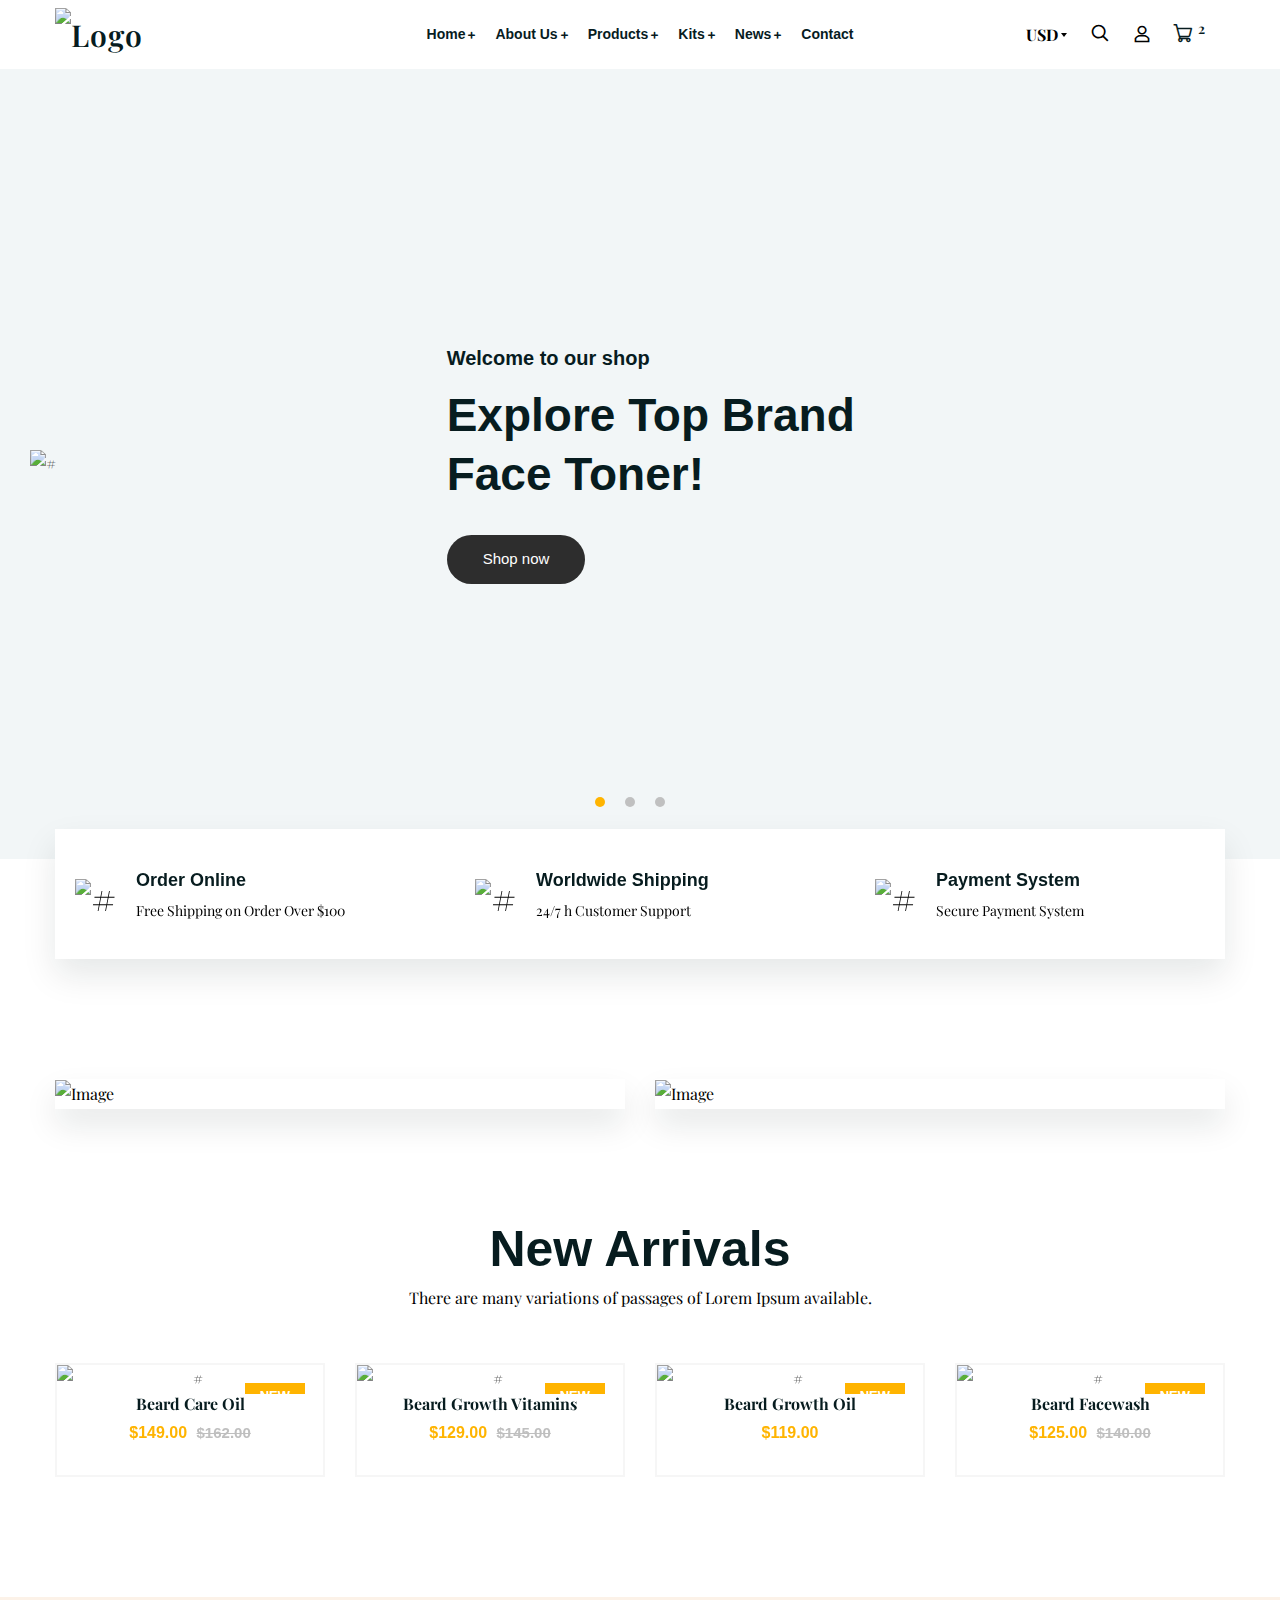
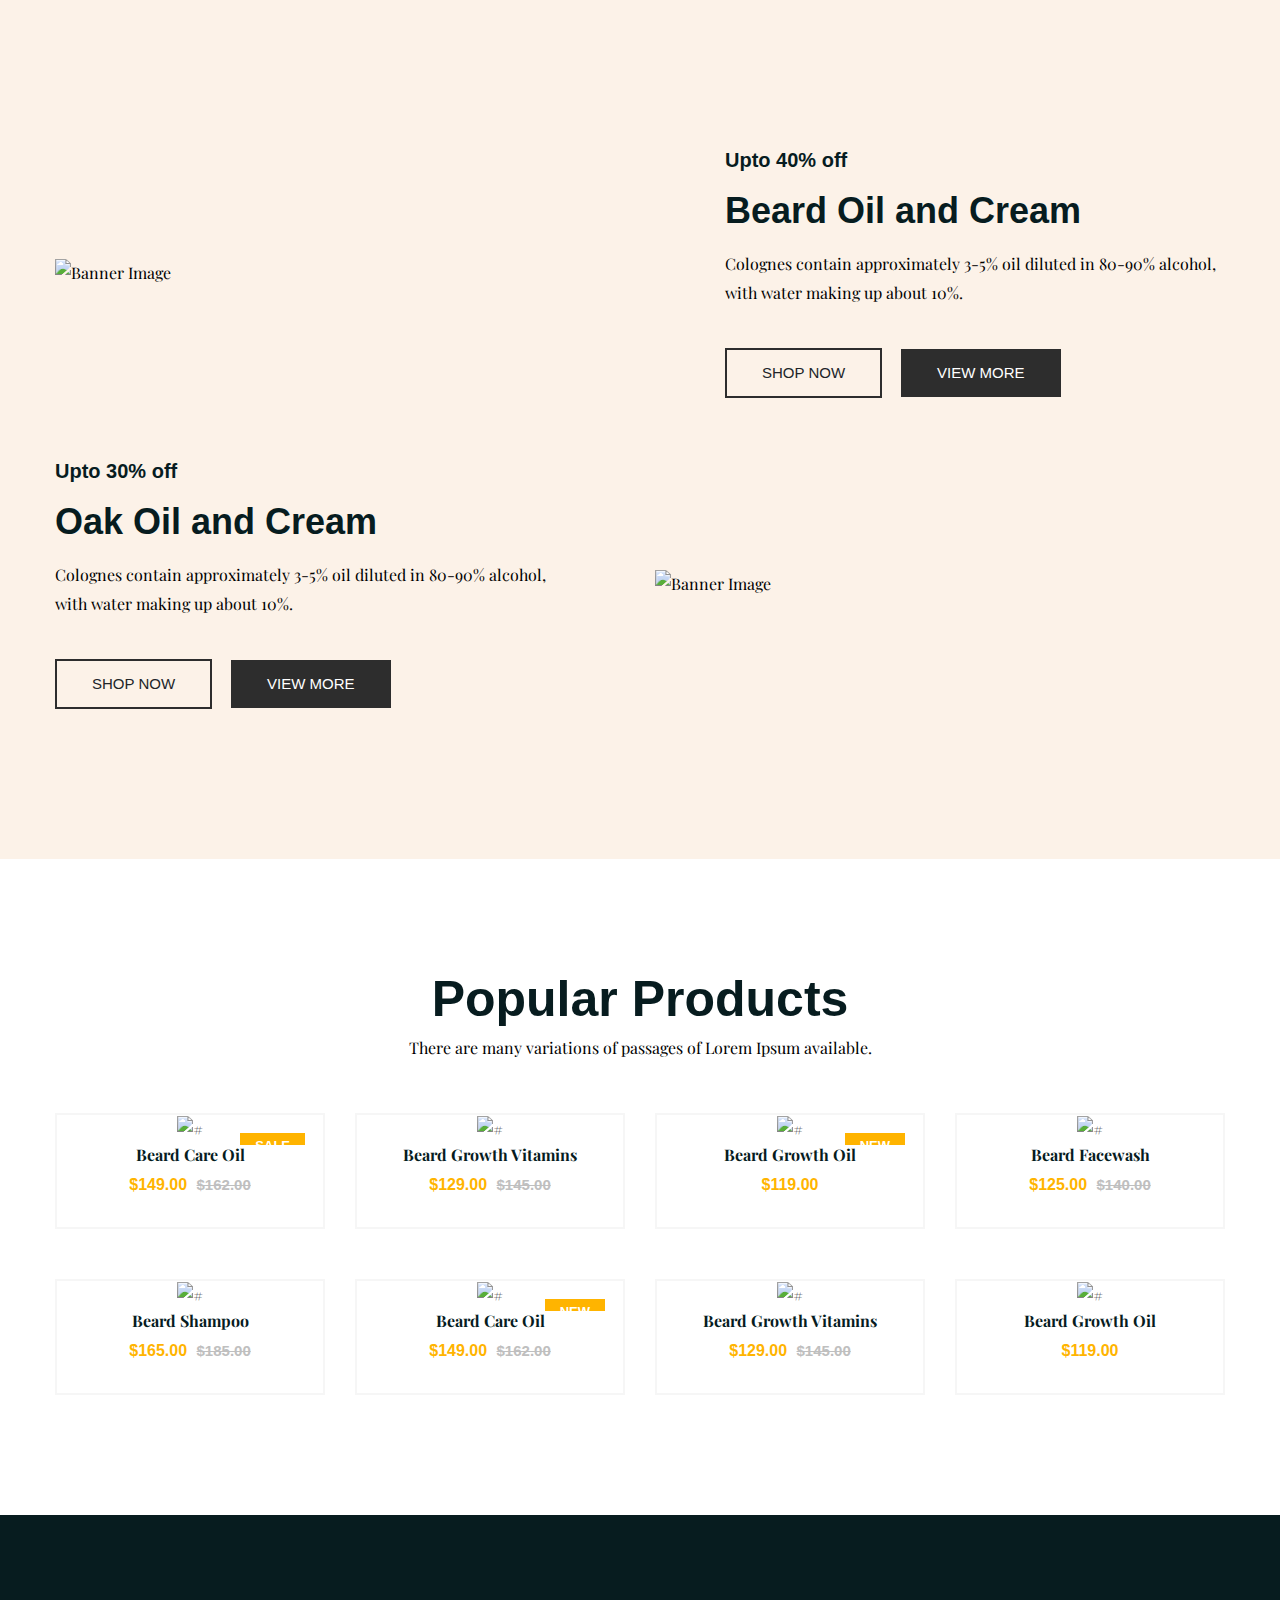
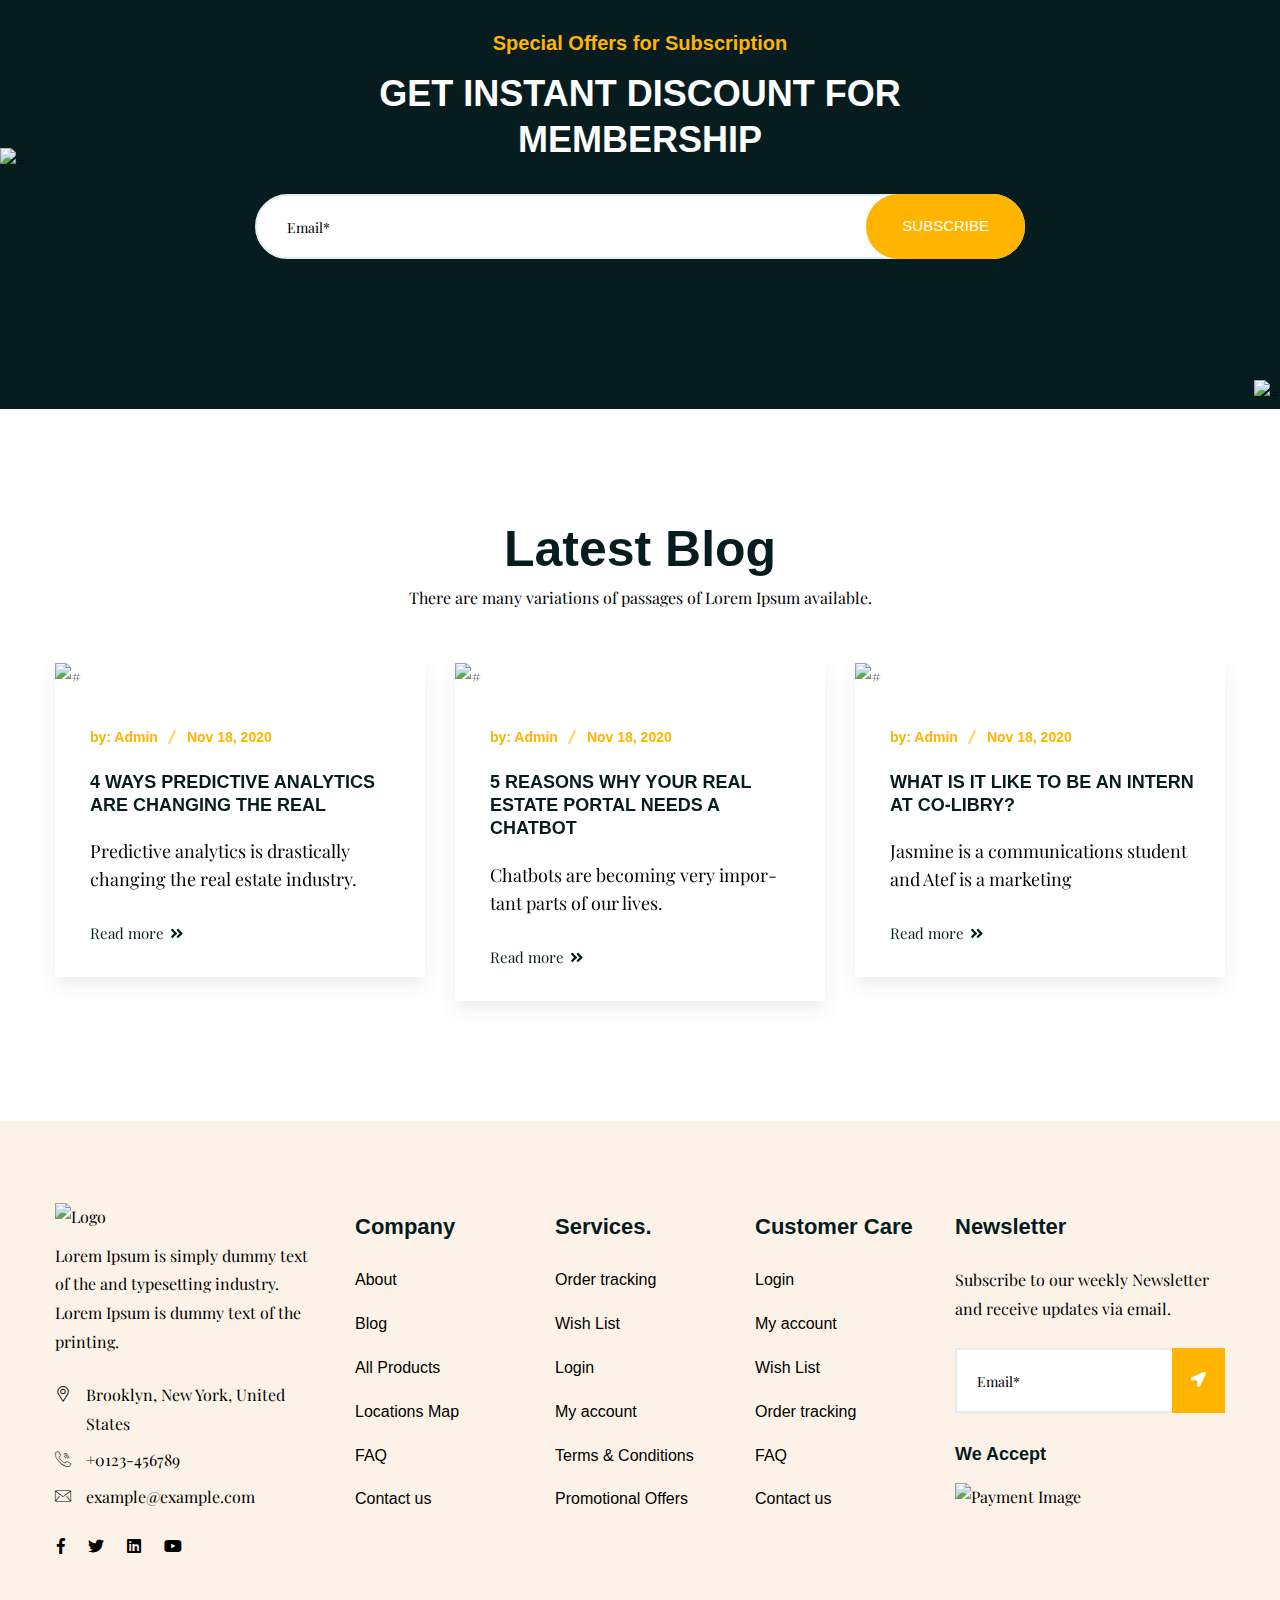
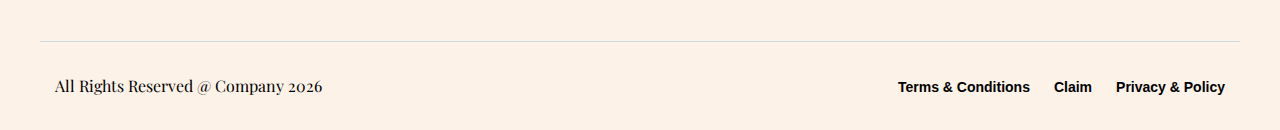
==== index-2.html @ 45c34c5c "Add files via upload" ====
<!doctype html>
<html class="no-js" lang="en">

<head>
    <meta charset="utf-8">
    <meta http-equiv="x-ua-compatible" content="ie=edge">
    <title>Firstgit - Beard Oil Responsive HTML Template</title>
    <meta name="robots" content="noindex, follow" />
    <meta name="description" content="">
    <meta name="viewport" content="width=device-width, initial-scale=1, shrink-to-fit=no">

    <!-- Place favicon.png in the root directory -->
    <link rel="shortcut icon" href="img/favicon.png" type="image/x-icon" />
    <!-- Font Icons css -->
    <link rel="stylesheet" href="css/font-icons.css">
    <!-- plugins css -->
    <link rel="stylesheet" href="css/plugins.css">
    <!-- Main Stylesheet -->
    <link rel="stylesheet" href="css/style.css">
    <!-- Responsive css -->
    <link rel="stylesheet" href="css/responsive.css">
</head>

<body>
    <!--[if lte IE 9]>
        <p class="browserupgrade">You are using an <strong>outdated</strong> browser. Please <a href="https://browsehappy.com/">upgrade your browser</a> to improve your experience and security.</p>
    <![endif]-->

    <!-- Add your site or application content here -->

<!-- Body main wrapper start -->
<div class="body-wrapper">

    <!-- HEADER AREA START (header-4) -->
    <header class="ltn__header-area ltn__header-4 ltn__header-6 ltn__header-transparent--- gradient-color-2---">
        <!-- ltn__header-top-area start -->
        <div class="ltn__header-top-area top-area-color-white d-none">
            <div class="container">
                <div class="row">
                    <div class="col-md-7">
                        <div class="ltn__top-bar-menu">
                            <ul>
                                <li><a href="mailto:info@webmail.com?Subject=Flower%20greetings%20to%20you"><i class="icon-mail"></i> info@webmail.com</a></li>
                                <li><a href="locations.html"><i class="icon-placeholder"></i> 15/A, Nest Tower, NYC</a></li>
                            </ul>
                        </div>
                    </div>
                    <div class="col-md-5">
                        <div class="top-bar-right text-right">
                            <div class="ltn__top-bar-menu">
                                <ul>
                                    <li>
                                        <!-- ltn__language-menu -->
                                        <div class="ltn__drop-menu ltn__currency-menu ltn__language-menu">
                                            <ul>
                                                <li><a href="#" class="dropdown-toggle"><span class="active-currency">English</span></a>
                                                    <ul>
                                                        <li><a href="#">Arabic</a></li>
                                                        <li><a href="#">Bengali</a></li>
                                                        <li><a href="#">Chinese</a></li>
                                                        <li><a href="#">English</a></li>
                                                        <li><a href="#">French</a></li>
                                                        <li><a href="#">Hindi</a></li>
                                                    </ul>
                                                </li>
                                            </ul>
                                        </div>
                                    </li>
                                    <li>
                                        <!-- ltn__social-media -->
                                        <div class="ltn__social-media">
                                            <ul>
                                                <li><a href="#" title="Facebook"><i class="fab fa-facebook-f"></i></a></li>
                                                <li><a href="#" title="Twitter"><i class="fab fa-twitter"></i></a></li>
                                                
                                                <li><a href="#" title="Instagram"><i class="fab fa-instagram"></i></a></li>
                                                <li><a href="#" title="Dribbble"><i class="fab fa-dribbble"></i></a></li>
                                            </ul>
                                        </div>
                                    </li>
                                </ul>
                            </div>
                        </div>
                    </div>
                </div>
            </div>
        </div>
        <!-- ltn__header-top-area end -->
        
        <!-- ltn__header-middle-area start -->
        <div class="ltn__header-middle-area ltn__header-sticky ltn__sticky-bg-white">
            <div class="container">
                <div class="row">
                    <div class="col">
                        <div class="site-logo">
                            <a href="index.html"><img src="img/logo.png" alt="Logo"></a>
                        </div>
                    </div>
                    <div class="col header-menu-column">
                        <div class="header-menu d-none d-xl-block">
                            <nav>
                                <div class="ltn__main-menu">
                                    <ul>
                                        <li class="menu-icon"><a href="#">Home</a>
                                            <ul>
                                                <li><a href="index.html">Home Style - 01</a></li>
                                                <li><a href="index-2.html">Home Style - 02</a></li>
                                                <li><a href="index-3.html">Home Style - 03  <span class="menu-item-badge">new</span></a></li>
                                                <li><a href="index-4.html">Home Style - 04</a></li>
                                                <li><a href="index-5.html">Home Style - 05</a></li>
                                                <li><a href="index-6.html">Home Style - 06</a></li>
                                                <li><a href="index-7.html">Home Style - 07</a></li>
                                                <li><a href="index-8.html">Home Style - 08</a></li>
                                            </ul>
                                        </li>
                                        <li class="menu-icon"><a href="#">About Us</a>
                                            <ul>
                                                <li><a href="about.html">About Us</a></li>
                                                <li><a href="faq.html">FAQ</a></li>
                                                <li><a href="coming-soon.html">Coming Soon</a></li>
                                                <li><a href="404.html">404</a></li>
                                                <li><a href="contact.html">Contact</a></li>
                                            </ul>
                                        </li>
                                        <li class="menu-icon"><a href="#">Products</a>
                                            <ul>
                                                <li><a href="shop.html">Product</a></li>
                                                <li><a href="shop-grid.html">Product Grid</a></li>
                                                <li><a href="shop-left-sidebar.html">Product Left Sidebar</a></li>
                                                <li><a href="shop-right-sidebar.html">Product Right Sidebar</a></li>
                                                <li><a href="product-details.html">Product Details</a></li>
                                                <li><a href="product-details-no-sidebar.html">Details No Sidebar</a></li>
                                                <li><a href="product-details-hover-zoom.html">Details Hover Zoom</a></li>
                                                <li><a href="#">Other Pages <span class="float-right">>></span></a>
                                                    <ul>
                                                        <li><a href="cart.html">Cart</a></li>
                                                        <li><a href="wishlist.html">Wishlist</a></li>
                                                        <li><a href="checkout.html">Checkout</a></li>
                                                        <li><a href="order-tracking.html">Order Tracking</a></li>
                                                        <li><a href="account.html">My Account</a></li>
                                                        <li><a href="login.html">Sign in</a></li>
                                                        <li><a href="register.html">Register</a></li>
                                                    </ul>
                                                </li>
                                            </ul>
                                        </li>
                                        <li class="menu-icon"><a href="#">Kits</a>
                                            <ul class="mega-menu">
                                                <li>
                                                    <div class="menu-product-item">
                                                        <div class="menu-product-img">
                                                            <a href="product-details.html"><img src="img/product/13.png" alt="#"></a>
                                                        </div>
                                                        <div class="product-info">
                                                            <h2 class="product-title"><a href="product-details.html">Trimmer Kits</a></h2>
                                                            <div class="product-price">
                                                                <span>$125.00</span>
                                                                <del>$142.00</del>
                                                            </div>
                                                        </div>
                                                    </div>
                                                </li>
                                                <li>
                                                    <div class="menu-product-item">
                                                        <div class="menu-product-img">
                                                            <a href="product-details.html"><img src="img/product/9.png" alt="#"></a>
                                                        </div>
                                                        <div class="product-info">
                                                            <h2 class="product-title"><a href="product-details.html">Beard Growth Vitamins</a></h2>
                                                            <div class="product-price">
                                                                <span>$135.00</span>
                                                                <del>$145.00</del>
                                                            </div>
                                                        </div>
                                                    </div>
                                                </li>
                                                <li>
                                                    <div class="menu-product-item">
                                                        <div class="menu-product-img">
                                                            <a href="product-details.html"><img src="img/product/15.png" alt="#"></a>
                                                        </div>
                                                        <div class="product-info">
                                                            <h2 class="product-title"><a href="product-details.html">Beard Scissors</a></h2>
                                                            <div class="product-price">
                                                                <span>$15.00</span>
                                                                <del>$18.00</del>
                                                            </div>
                                                        </div>
                                                    </div>
                                                </li>
                                                <li>
                                                    <div class="menu-product-item">
                                                        <div class="menu-product-img">
                                                            <a href="product-details.html"><img src="img/product/6.png" alt="#"></a>
                                                        </div>
                                                        <div class="product-info">
                                                            <h2 class="product-title"><a href="product-details.html">Beard Care Oil</a></h2>
                                                            <div class="product-price">
                                                                <span>$149.00</span>
                                                                <del>$162.00</del>
                                                            </div>
                                                        </div>
                                                    </div>
                                                </li>
                                            </ul>
                                        </li>
                                        <li class="menu-icon"><a href="#">News</a>
                                            <ul>
                                                <li><a href="blog.html">News</a></li>
                                                <li><a href="blog-grid.html">News Grid</a></li>
                                                <li><a href="blog-left-sidebar.html">News Left sidebar</a></li>
                                                <li><a href="blog-right-sidebar.html">News Right sidebar</a></li>
                                                <li><a href="blog-details.html">News details</a></li>
                                            </ul>
                                        </li>
                                        <li><a href="contact.html">Contact</a></li>
                                    </ul>
                                </div>
                            </nav>
                        </div>
                    </div>
                    <div class="col">
                        <div class="ltn__header-options">
                            <!-- ltn__currency-menu -->
                            <div class="ltn__drop-menu ltn__currency-menu">
                                <ul>
                                    <li><a href="#" class="dropdown-toggle"><span class="active-currency">USD</span></a>
                                        <ul>
                                            <li><a href="login.html">USD - US Dollar</a></li>
                                            <li><a href="wishlist.html">CAD - Canada Dollar</a></li>
                                            <li><a href="register.html">EUR - Euro</a></li>
                                            <li><a href="account.html">GBP - British Pound</a></li>
                                            <li><a href="wishlist.html">INR - Indian Rupee</a></li>
                                            <li><a href="wishlist.html">BDT - Bangladesh Taka</a></li>
                                            <li><a href="wishlist.html">JPY - Japan Yen</a></li>
                                            <li><a href="wishlist.html">AUD - Australian Dollar</a></li>
                                        </ul>
                                    </li>
                                </ul>
                            </div>
                            <!-- header-search-1 -->
                            <div class="header-search-wrap">
                                <div class="header-search-1">
                                    <div class="search-icon">
                                        <i class="icon-search for-search-show"></i>
                                        <i class="icon-cancel  for-search-close"></i>
                                    </div>
                                </div>
                                <div class="header-search-1-form">
                                    <form id="#" method="get"  action="#">
                                        <input type="text" name="search" value="" placeholder="Search here..."/>
                                        <button type="submit">
                                            <span><i class="icon-search"></i></span>
                                        </button>
                                    </form>
                                </div>
                            </div>
                            <!-- user-menu -->
                            <div class="ltn__drop-menu user-menu">
                                <ul>
                                    <li>
                                        <a href="#"><i class="icon-user"></i></a>
                                        <ul>
                                            <li><a href="login.html">Sign in</a></li>
                                            <li><a href="register.html">Register</a></li>
                                            <li><a href="account.html">My Account</a></li>
                                            <li><a href="wishlist.html">Wishlist</a></li>
                                        </ul>
                                    </li>
                                </ul>
                            </div>
                            <!-- mini-cart -->
                            <div class="mini-cart-icon">
                                <a href="#ltn__utilize-cart-menu" class="ltn__utilize-toggle">
                                    <i class="icon-shopping-cart"></i>
                                    <sup>2</sup>
                                </a>
                            </div>
                            <!-- Mobile Menu Button -->
                            <div class="mobile-menu-toggle d-xl-none">
                                <a href="#ltn__utilize-mobile-menu" class="ltn__utilize-toggle">
                                    <svg viewBox="0 0 800 600">
                                        <path d="M300,220 C300,220 520,220 540,220 C740,220 640,540 520,420 C440,340 300,200 300,200" id="top"></path>
                                        <path d="M300,320 L540,320" id="middle"></path>
                                        <path d="M300,210 C300,210 520,210 540,210 C740,210 640,530 520,410 C440,330 300,190 300,190" id="bottom" transform="translate(480, 320) scale(1, -1) translate(-480, -318) "></path>
                                    </svg>
                                </a>
                            </div>
                        </div>
                    </div>
                </div>
            </div>
        </div>
        <!-- ltn__header-middle-area end -->
    </header>
    <!-- HEADER AREA END -->

    <!-- Utilize Cart Menu Start -->
    <div id="ltn__utilize-cart-menu" class="ltn__utilize ltn__utilize-cart-menu">
        <div class="ltn__utilize-menu-inner ltn__scrollbar">
            <div class="ltn__utilize-menu-head">
                <span class="ltn__utilize-menu-title">Cart</span>
                <button class="ltn__utilize-close">×</button>
            </div>
            <div class="mini-cart-product-area ltn__scrollbar">
                <div class="mini-cart-item clearfix">
                    <div class="mini-cart-img">
                        <a href="#"><img src="img/product/1.png" alt="Image"></a>
                        <span class="mini-cart-item-delete"><i class="icon-cancel"></i></span>
                    </div>
                    <div class="mini-cart-info">
                        <h6><a href="#">Beard Care Oil</a></h6>
                        <span class="mini-cart-quantity">1 x $65.00</span>
                    </div>
                </div>
                <div class="mini-cart-item clearfix">
                    <div class="mini-cart-img">
                        <a href="#"><img src="img/product/15.png" alt="Image"></a>
                        <span class="mini-cart-item-delete"><i class="icon-cancel"></i></span>
                    </div>
                    <div class="mini-cart-info">
                        <h6><a href="#">Beard Scissors</a></h6>
                        <span class="mini-cart-quantity">1 x $15.00</span>
                    </div>
                </div>
                <div class="mini-cart-item clearfix">
                    <div class="mini-cart-img">
                        <a href="#"><img src="img/product/9.png" alt="Image"></a>
                        <span class="mini-cart-item-delete"><i class="icon-cancel"></i></span>
                    </div>
                    <div class="mini-cart-info">
                        <h6><a href="#">Beard Shampoo</a></h6>
                        <span class="mini-cart-quantity">1 x $92.00</span>
                    </div>
                </div>
                <div class="mini-cart-item clearfix">
                    <div class="mini-cart-img">
                        <a href="#"><img src="img/product/4.png" alt="Image"></a>
                        <span class="mini-cart-item-delete"><i class="icon-cancel"></i></span>
                    </div>
                    <div class="mini-cart-info">
                        <h6><a href="#">Beard Growth Oil</a></h6>
                        <span class="mini-cart-quantity">1 x $68.00</span>
                    </div>
                </div>
            </div>
            <div class="mini-cart-footer">
                <div class="mini-cart-sub-total">
                    <h5>Subtotal: <span>$310.00</span></h5>
                </div>
                <div class="btn-wrapper">
                    <a href="cart.html" class="theme-btn-1 btn btn-effect-1">View Cart</a>
                    <a href="cart.html" class="theme-btn-2 btn btn-effect-2">Checkout</a>
                </div>
                <p>Free Shipping on All Orders Over $100!</p>
            </div>

        </div>
    </div>
    <!-- Utilize Cart Menu End -->

    <!-- Utilize Mobile Menu Start -->
    <div id="ltn__utilize-mobile-menu" class="ltn__utilize ltn__utilize-mobile-menu">
        <div class="ltn__utilize-menu-inner ltn__scrollbar">
            <div class="ltn__utilize-menu-head">
                <div class="site-logo">
                    <a href="index.html"><img src="img/logo.png" alt="Logo"></a>
                </div>
                <button class="ltn__utilize-close">×</button>
            </div>
            <div class="ltn__utilize-menu-search-form">
                <form action="#">
                    <input type="text" placeholder="Search...">
                    <button><i class="fas fa-search"></i></button>
                </form>
            </div>
            <div class="ltn__utilize-menu">
                <ul>
                    <li><a href="#">Home</a>
                        <ul class="sub-menu">
                            <li><a href="index.html">Home Style - 01</a></li>
                            <li><a href="index-2.html">Home Style - 02</a></li>
                            <li><a href="index-3.html">Home Style - 03  <span class="menu-item-badge">new</span></a></li>
                            <li><a href="index-4.html">Home Style - 04</a></li>
                            <li><a href="index-5.html">Home Style - 05</a></li>
                            <li><a href="index-6.html">Home Style - 06</a></li>
                            <li><a href="index-7.html">Home Style - 07</a></li>
                            <li><a href="index-8.html">Home Style - 08</a></li>
                        </ul>
                    </li>
                    <li><a href="about.html">About</a></li>
                    <li><a href="#">Product</a>
                        <ul class="sub-menu">
                            <li><a href="shop.html">Product</a></li>
                            <li><a href="shop-grid.html">Product Grid</a></li>
                            <li><a href="shop-left-sidebar.html">Product Left Sidebar</a></li>
                            <li><a href="shop-right-sidebar.html">Product Right Sidebar</a></li>
                            <li><a href="product-details.html">Product Details</a></li>
                            <li><a href="product-details-no-sidebar.html">Details No Sidebar</a></li>
                            <li><a href="product-details-hover-zoom.html">Details Hover Zoom</a></li>
                            <li><a href="cart.html">Cart</a></li>
                            <li><a href="wishlist.html">Wishlist</a></li>
                            <li><a href="checkout.html">Checkout</a></li>
                            <li><a href="order-tracking.html">Order Tracking</a></li>
                            <li><a href="account.html">My Account</a></li>
                            <li><a href="login.html">Sign in</a></li>
                            <li><a href="register.html">Register</a></li>
                        </ul>
                    </li>
                    <li><a href="#">News</a>
                        <ul class="sub-menu">
                            <li><a href="blog.html">News</a></li>
                            <li><a href="blog-left-sidebar.html">News Left sidebar</a></li>
                            <li><a href="blog-right-sidebar.html">News Right sidebar</a></li>
                            <li><a href="blog-grid.html">News Grid</a></li>
                            <li><a href="blog-details.html">News details</a></li>
                        </ul>
                    </li>
                    <li><a href="#">Pages</a>
                        <ul class="sub-menu">
                            <li><a href="faq.html">FAQ</a></li>
                            <li><a href="404.html">404</a></li>
                            <li><a href="contact.html">Contact</a></li>
                            <li><a href="coming-soon.html">Coming Soon</a></li>
                            <li><a href="shop.html">Shop</a></li>
                            <li><a href="shop-left-sidebar.html">Shop Left sidebar</a></li>
                            <li><a href="shop-right-sidebar.html">Shop right sidebar</a></li>
                            <li><a href="shop-grid.html">Shop Grid</a></li>
                            <li><a href="product-details.html">Shop details </a></li>
                            <li><a href="cart.html">Cart</a></li>
                            <li><a href="wishlist.html">Wishlist</a></li>
                            <li><a href="checkout.html">Checkout</a></li>
                            <li><a href="order-tracking.html">Order Tracking</a></li>
                            <li><a href="account.html">My Account</a></li>
                            <li><a href="login.html">Sign in</a></li>
                            <li><a href="register.html">Register</a></li>
                        </ul>
                    </li>
                    <li><a href="contact.html">Contact</a></li>
                </ul>
            </div>
            <div class="ltn__utilize-buttons ltn__utilize-buttons-2">
                <ul>
                    <li>
                        <a href="login.html" title="Login">
                            <span class="utilize-btn-icon">
                                <i class="far fa-user"></i>
                            </span>
                            Login / Register
                        </a>
                    </li>
                    <li>
                        <a href="wishlist.html" title="Wishlist">
                            <span class="utilize-btn-icon">
                                <i class="far fa-heart"></i>
                                <sup>3</sup>
                            </span>
                            Wishlist
                        </a>
                    </li>
                    <li>
                        <a href="cart.html" title="Shoping Cart">
                            <span class="utilize-btn-icon">
                                <i class="fas fa-shopping-cart"></i>
                                <sup>5</sup>
                            </span>
                            Shoping Cart
                        </a>
                    </li>
                </ul>
            </div>
            <div class="ltn__social-media-2">
                <ul>
                    <li><a href="#" title="Facebook"><i class="fab fa-facebook-f"></i></a></li>
                    <li><a href="#" title="Twitter"><i class="fab fa-twitter"></i></a></li>
                    <li><a href="#" title="Linkedin"><i class="fab fa-linkedin"></i></a></li>
                    <li><a href="#" title="Instagram"><i class="fab fa-instagram"></i></a></li>
                    
                </ul>
            </div>
        </div>
    </div>
    <!-- Utilize Mobile Menu End -->

    <div class="ltn__utilize-overlay"></div>

    <!-- SLIDER AREA START (slider-1) -->
    <div class="ltn__slider-area ltn__slider-6 ">
        <div class="ltn__slide-one-active slick-slide-arrow-1 slick-slide-dots-1">
            <!-- ltn__slide-item -->
            <div class="ltn__slide-item section-bg-1 bg-image plr--2" data-bg="img/slider/1.jpg">
                <div class="ltn__slide-item-inner">
                    <div class="container-fluid">
                        <div class="row">
                            <div class="col-lg-4 col-md-5 col-sm-5 align-self-center">
                                <div class="slide-item-img">
                                    <a href="shop.html"><img src="img/slider/1-1.png" alt="#"></a>
                                </div>
                            </div>
                            <div class="col-lg-5 col-md-7 col-sm-7 align-self-center">
                                <div class="slide-item-info">
                                    <div class="slide-item-info-inner ltn__slide-animation">
                                        <h4 class="slide-sub-title animated">Welcome to our shop</h4>
                                        <h1 class="slide-title animated">Explore Top Brand <br> Face Toner!</h1>
                                        <div class="btn-wrapper animated">
                                            <a href="shop.html" class="btn btn-round btn-black">Shop now</a>
                                        </div>
                                    </div>
                                </div>
                            </div>
                        </div>
                    </div>
                </div>
            </div>
            <!-- ltn__slide-item -->
            <div class="ltn__slide-item section-bg-1 bg-image plr--2" data-bg="img/slider/2.jpg">
                <div class="ltn__slide-item-inner">
                    <div class="container-fluid">
                        <div class="row">
                            <div class="col-lg-4 offset-lg-4 col-md-7 col-sm-7 align-self-center">
                                <div class="slide-item-info">
                                    <div class="slide-item-info-inner ltn__slide-animation">
                                        <h4 class="slide-sub-title animated">Welcome to our shop</h4>
                                        <h1 class="slide-title animated">Explore Top Brand <br> Face Toner!</h1>
                                        <div class="btn-wrapper animated">
                                            <a href="shop.html" class="btn btn-round btn-black">Shop now</a>
                                        </div>
                                    </div>
                                </div>
                            </div>
                            <div class="col-lg-4 col-md-5 col-sm-5 align-self-center">
                                <div class="slide-item-img">
                                    <a href="shop.html"><img src="img/slider/11.png" alt="#"></a>
                                </div>
                            </div>
                        </div>
                    </div>
                </div>
            </div>
            <!-- ltn__slide-item -->
            <div class="ltn__slide-item section-bg-1 bg-image plr--2" data-bg="img/slider/1.jpg">
                <div class="ltn__slide-item-inner">
                    <div class="container-fluid">
                        <div class="row">
                            <div class="col-lg-4 offset-lg-1 col-md-7 col-sm-7 align-self-center">
                                <div class="slide-item-info">
                                    <div class="slide-item-info-inner ltn__slide-animation">
                                        <h4 class="slide-sub-title animated">Welcome to our shop</h4>
                                        <h1 class="slide-title animated">Explore Top Brand <br> Face Toner!</h1>
                                        <div class="btn-wrapper animated">
                                            <a href="shop.html" class="btn btn-round btn-black">Shop now</a>
                                        </div>
                                    </div>
                                </div>
                            </div>
                            <div class="col-lg-4 col-md-5 col-sm-5 align-self-center">
                                <div class="slide-item-img">
                                    <a href="shop.html"><img src="img/slider/1-1.png" alt="#"></a>
                                </div>
                            </div>
                        </div>
                    </div>
                </div>
            </div>
        </div>
    </div>
    <!-- SLIDER AREA END -->

    <!-- FEATURE AREA START ( Feature - 3) -->
    <div class="ltn__feature-area mt-120 mt--30">
        <div class="container">
            <div class="row">
                <div class="col-lg-12">
                    <div class="ltn__feature-item-box-wrap bg-white">
                        <div class="row  justify-content-center">
                            <div class="col-lg-4 col-md-6 col-12">
                                <div class="ltn__feature-item ltn__feature-item-8">
                                    <div class="ltn__feature-icon">
                                        <img src="img/icons/svg/1-cart.svg" alt="#">
                                    </div>
                                    <div class="ltn__feature-info">
                                        <h4>Order Online</h4>
                                        <p>Free Shipping on Order Over $100</p>
                                    </div>
                                </div>
                            </div>
                            <div class="col-lg-4 col-md-6 col-12">
                                <div class="ltn__feature-item ltn__feature-item-8">
                                    <div class="ltn__feature-icon">
                                        <img src="img/icons/svg/2-track.svg" alt="#">
                                    </div>
                                    <div class="ltn__feature-info">
                                        <h4>Worldwide Shipping</h4>
                                        <p>24/7 h Customer Support</p>
                                    </div>
                                </div>
                            </div>
                            <div class="col-lg-4 col-md-6 col-12">
                                <div class="ltn__feature-item ltn__feature-item-8">
                                    <div class="ltn__feature-icon">
                                        <img src="img/icons/svg/3-payment.svg" alt="#">
                                    </div>
                                    <div class="ltn__feature-info">
                                        <h4>Payment System</h4>
                                        <p>Secure Payment System</p>
                                    </div>
                                </div>
                            </div>
                        </div>
                    </div>
                </div>
            </div>
        </div>
    </div>
    <!-- FEATURE AREA END -->

    <!-- BANNER AREA START -->
    <div class="ltn__banner-area mt-120">
        <div class="container">
            <div class="row justify-content-center">
                <div class="col-md-6 col-sm-6">
                    <div class="ltn__banner-item box-shadow-1">
                        <div class="ltn__banner-img">
                            <a href="shop.html"><img src="img/banner/1.jpg" alt="Image"></a>
                        </div>
                    </div>
                </div>
                <div class="col-md-6 col-sm-6">
                    <div class="ltn__banner-item box-shadow-1">
                        <div class="ltn__banner-img">
                            <a href="shop.html"><img src="img/banner/2.jpg" alt="Image"></a>
                        </div>
                    </div>
                </div>
            </div>
        </div>
    </div>
    <!-- BANNER AREA END -->

    <!-- PRODUCT SLIDER AREA START -->
    <div class="ltn__product-slider-area ltn__product-gutter pt-80 pb-70">
        <div class="container">
            <div class="row">
                <div class="col-lg-12">
                    <div class="section-title-area text-center">
                        <h1 class="section-title ">New Arrivals</h1>
                        <p>There are many variations of passages of Lorem Ipsum available.</p>
                    </div>
                </div>
            </div>
            <div class="row ltn__product-slider-item-four-active slick-arrow-1">
                <!-- ltn__product-item -->
                <div class="col-lg-12">
                    <div class="ltn__product-item ltn__product-item-3 text-center">
                        <div class="product-img">
                            <a href="product-details.html"><img src="img/product/1.png" alt="#"></a>
                            <div class="product-badge">
                                <ul>
                                    <li class="sale-badge">New</li>
                                </ul>
                            </div>
                            <div class="product-hover-action">
                                <ul>
                                    <li>
                                        <a href="#" title="Quick View" data-toggle="modal" data-target="#quick_view_modal">
                                            <i class="far fa-eye"></i>
                                        </a>
                                    </li>
                                    <li>
                                        <a href="#" title="Add to Cart" data-toggle="modal" data-target="#add_to_cart_modal">
                                            <i class="fas fa-shopping-cart"></i>
                                        </a>
                                    </li>
                                    <li>
                                        <a href="#" title="Wishlist" data-toggle="modal" data-target="#liton_wishlist_modal">
                                            <i class="far fa-heart"></i></a>
                                    </li>
                                </ul>
                            </div>
                        </div>
                        <div class="product-info">
                            <h2 class="product-title"><a href="product-details.html">Beard Care Oil</a></h2>
                            <div class="product-price">
                                <span>$149.00</span>
                                <del>$162.00</del>
                            </div>
                        </div>
                    </div>
                </div>
                <!-- ltn__product-item -->
                <div class="col-lg-12">
                    <div class="ltn__product-item ltn__product-item-3 text-center">
                        <div class="product-img">
                            <a href="product-details.html"><img src="img/product/2.png" alt="#"></a>
                            <div class="product-badge">
                                <ul>
                                    <li class="sale-badge">New</li>
                                </ul>
                            </div>
                            <div class="product-hover-action">
                                <ul>
                                    <li>
                                        <a href="#" title="Quick View" data-toggle="modal" data-target="#quick_view_modal">
                                            <i class="far fa-eye"></i>
                                        </a>
                                    </li>
                                    <li>
                                        <a href="#" title="Add to Cart" data-toggle="modal" data-target="#add_to_cart_modal">
                                            <i class="fas fa-shopping-cart"></i>
                                        </a>
                                    </li>
                                    <li>
                                        <a href="#" title="Wishlist" data-toggle="modal" data-target="#liton_wishlist_modal">
                                            <i class="far fa-heart"></i></a>
                                    </li>
                                </ul>
                            </div>
                        </div>
                        <div class="product-info">
                            <h2 class="product-title"><a href="product-details.html">Beard Growth Vitamins</a></h2>
                            <div class="product-price">
                                <span>$129.00</span>
                                <del>$145.00</del>
                            </div>
                        </div>
                    </div>
                </div>
                <!-- ltn__product-item -->
                <div class="col-lg-12">
                    <div class="ltn__product-item ltn__product-item-3 text-center">
                        <div class="product-img">
                            <a href="product-details.html"><img src="img/product/6.png" alt="#"></a>
                            <div class="product-badge">
                                <ul>
                                    <li class="sale-badge">New</li>
                                </ul>
                            </div>
                            <div class="product-hover-action">
                                <ul>
                                    <li>
                                        <a href="#" title="Quick View" data-toggle="modal" data-target="#quick_view_modal">
                                            <i class="far fa-eye"></i>
                                        </a>
                                    </li>
                                    <li>
                                        <a href="#" title="Add to Cart" data-toggle="modal" data-target="#add_to_cart_modal">
                                            <i class="fas fa-shopping-cart"></i>
                                        </a>
                                    </li>
                                    <li>
                                        <a href="#" title="Wishlist" data-toggle="modal" data-target="#liton_wishlist_modal">
                                            <i class="far fa-heart"></i></a>
                                    </li>
                                </ul>
                            </div>
                        </div>
                        <div class="product-info">
                            <h2 class="product-title"><a href="product-details.html">Beard Growth Oil</a></h2>
                            <div class="product-price">
                                <span>$119.00</span>
                            </div>
                        </div>
                    </div>
                </div>
                <!-- ltn__product-item -->
                <div class="col-lg-12">
                    <div class="ltn__product-item ltn__product-item-3 text-center">
                        <div class="product-img">
                            <a href="product-details.html"><img src="img/product/9.png" alt="#"></a>
                            <div class="product-badge">
                                <ul>
                                    <li class="sale-badge">New</li>
                                </ul>
                            </div>
                            <div class="product-hover-action">
                                <ul>
                                    <li>
                                        <a href="#" title="Quick View" data-toggle="modal" data-target="#quick_view_modal">
                                            <i class="far fa-eye"></i>
                                        </a>
                                    </li>
                                    <li>
                                        <a href="#" title="Add to Cart" data-toggle="modal" data-target="#add_to_cart_modal">
                                            <i class="fas fa-shopping-cart"></i>
                                        </a>
                                    </li>
                                    <li>
                                        <a href="#" title="Wishlist" data-toggle="modal" data-target="#liton_wishlist_modal">
                                            <i class="far fa-heart"></i></a>
                                    </li>
                                </ul>
                            </div>
                        </div>
                        <div class="product-info">
                            <h2 class="product-title"><a href="product-details.html">Beard Facewash</a></h2>
                            <div class="product-price">
                                <span>$125.00</span>
                                <del>$140.00</del>
                            </div>
                        </div>
                    </div>
                </div>
                <!-- ltn__product-item -->
                <div class="col-lg-12">
                    <div class="ltn__product-item ltn__product-item-3 text-center">
                        <div class="product-img">
                            <a href="product-details.html"><img src="img/product/15.png" alt="#"></a>
                            <div class="product-badge">
                                <ul>
                                    <li class="sale-badge">New</li>
                                </ul>
                            </div>
                            <div class="product-hover-action">
                                <ul>
                                    <li>
                                        <a href="#" title="Quick View" data-toggle="modal" data-target="#quick_view_modal">
                                            <i class="far fa-eye"></i>
                                        </a>
                                    </li>
                                    <li>
                                        <a href="#" title="Add to Cart" data-toggle="modal" data-target="#add_to_cart_modal">
                                            <i class="fas fa-shopping-cart"></i>
                                        </a>
                                    </li>
                                    <li>
                                        <a href="#" title="Wishlist" data-toggle="modal" data-target="#liton_wishlist_modal">
                                            <i class="far fa-heart"></i></a>
                                    </li>
                                </ul>
                            </div>
                        </div>
                        <div class="product-info">
                            <h2 class="product-title"><a href="product-details.html">Beard Scissors</a></h2>
                            <div class="product-price">
                                <span>$165.00</span>
                                <del>$185.00</del>
                            </div>
                        </div>
                    </div>
                </div>
            </div>
        </div>
    </div>
    <!-- PRODUCT SLIDER AREA END -->

    <!-- ABOUT US AREA START -->
    <div class="ltn__about-us-area section-bg-5 pt-120 pb-120">
        <div class="container">
            <div class="row">
                <div class="col-md-6 align-self-center">
                    <div class="about-us-img-wrap">
                        <img src="img/banner/6.png" alt="Banner Image">
                    </div>
                </div>
                <div class="col-md-6 align-self-center">
                    <div class="about-us-info-wrap pt-30 pb-30 pl-70">
                        <h4>Upto 40% off</h4>
                        <h1>Beard Oil and Cream</h1>
                        <p>Colognes contain approximately 3-5% oil diluted in 80-90% alcohol, with water making up about 10%.</p>
                        <div class="btn-wrapper">
                            <a href="shop.html" class="theme-btn-3 btn btn-effect-4 text-uppercase">Shop Now</a>
                            <a href="shop.html" class="btn-black btn btn-effect-4 text-uppercase">View More</a>
                        </div>
                    </div>
                </div>
            </div>
            <div class="row">
                <div class="col-md-6 align-self-center">
                    <div class="about-us-info-wrap pt-30 pb-30 pr-70">
                        <h4>Upto 30% off</h4>
                        <h1>Oak Oil and Cream</h1>
                        <p>Colognes contain approximately 3-5% oil diluted in 80-90% alcohol, with water making up about 10%.</p>
                        <div class="btn-wrapper">
                            <a href="shop.html" class="theme-btn-3 btn btn-effect-4 text-uppercase">Shop Now</a>
                            <a href="shop.html" class="btn-black btn btn-effect-4 text-uppercase">View More</a>
                        </div>
                    </div>
                </div>
                <div class="col-md-6 align-self-center">
                    <div class="about-us-img-wrap">
                        <img src="img/banner/5.png" alt="Banner Image">
                    </div>
                </div>
            </div>
        </div>
    </div>
    <!-- ABOUT US AREA END -->

    <!-- PRODUCT AREA START -->
    <div class="ltn__product-area ltn__product-gutter pt-110 pb-70">
        <div class="container">
            <div class="row">
                <div class="col-lg-12">
                    <div class="section-title-area text-center">
                        <h1 class="section-title ">Popular Products</h1>
                        <p>There are many variations of passages of Lorem Ipsum available.</p>
                    </div>
                </div>
            </div>
            <div class="row justify-content-center">
                <!-- ltn__product-item -->
                <div class="col-lg-3 col-md-4 col-sm-6 col-6">
                    <div class="ltn__product-item ltn__product-item-3 text-center">
                        <div class="product-img">
                            <a href="product-details.html"><img src="img/product/1.png" alt="#"></a>
                            <div class="product-badge">
                                <ul>
                                    <li class="sale-badge">Sale</li>
                                </ul>
                            </div>
                            <div class="product-hover-action">
                                <ul>
                                    <li>
                                        <a href="#" title="Quick View" data-toggle="modal" data-target="#quick_view_modal">
                                            <i class="far fa-eye"></i>
                                        </a>
                                    </li>
                                    <li>
                                        <a href="#" title="Add to Cart" data-toggle="modal" data-target="#add_to_cart_modal">
                                            <i class="fas fa-shopping-cart"></i>
                                        </a>
                                    </li>
                                    <li>
                                        <a href="#" title="Wishlist" data-toggle="modal" data-target="#liton_wishlist_modal">
                                            <i class="far fa-heart"></i></a>
                                    </li>
                                </ul>
                            </div>
                        </div>
                        <div class="product-info">
                            <h2 class="product-title"><a href="product-details.html">Beard Care Oil</a></h2>
                            <div class="product-price">
                                <span>$149.00</span>
                                <del>$162.00</del>
                            </div>
                        </div>
                    </div>
                </div>
                <!-- ltn__product-item -->
                <div class="col-lg-3 col-md-4 col-sm-6 col-6">
                    <div class="ltn__product-item ltn__product-item-3 text-center">
                        <div class="product-img">
                            <a href="product-details.html"><img src="img/product/2.png" alt="#"></a>
                            <div class="product-hover-action">
                                <ul>
                                    <li>
                                        <a href="#" title="Quick View" data-toggle="modal" data-target="#quick_view_modal">
                                            <i class="far fa-eye"></i>
                                        </a>
                                    </li>
                                    <li>
                                        <a href="#" title="Add to Cart" data-toggle="modal" data-target="#add_to_cart_modal">
                                            <i class="fas fa-shopping-cart"></i>
                                        </a>
                                    </li>
                                    <li>
                                        <a href="#" title="Wishlist" data-toggle="modal" data-target="#liton_wishlist_modal">
                                            <i class="far fa-heart"></i></a>
                                    </li>
                                </ul>
                            </div>
                        </div>
                        <div class="product-info">
                            <h2 class="product-title"><a href="product-details.html">Beard Growth Vitamins</a></h2>
                            <div class="product-price">
                                <span>$129.00</span>
                                <del>$145.00</del>
                            </div>
                        </div>
                    </div>
                </div>
                <!-- ltn__product-item -->
                <div class="col-lg-3 col-md-4 col-sm-6 col-6">
                    <div class="ltn__product-item ltn__product-item-3 text-center">
                        <div class="product-img">
                            <a href="product-details.html"><img src="img/product/3.png" alt="#"></a>
                            <div class="product-badge">
                                <ul>
                                    <li class="sale-badge">New</li>
                                </ul>
                            </div>
                            <div class="product-hover-action">
                                <ul>
                                    <li>
                                        <a href="#" title="Quick View" data-toggle="modal" data-target="#quick_view_modal">
                                            <i class="far fa-eye"></i>
                                        </a>
                                    </li>
                                    <li>
                                        <a href="#" title="Add to Cart" data-toggle="modal" data-target="#add_to_cart_modal">
                                            <i class="fas fa-shopping-cart"></i>
                                        </a>
                                    </li>
                                    <li>
                                        <a href="#" title="Wishlist" data-toggle="modal" data-target="#liton_wishlist_modal">
                                            <i class="far fa-heart"></i></a>
                                    </li>
                                </ul>
                            </div>
                        </div>
                        <div class="product-info">
                            <h2 class="product-title"><a href="product-details.html">Beard Growth Oil</a></h2>
                            <div class="product-price">
                                <span>$119.00</span>
                            </div>
                        </div>
                    </div>
                </div>
                <!-- ltn__product-item -->
                <div class="col-lg-3 col-md-4 col-sm-6 col-6">
                    <div class="ltn__product-item ltn__product-item-3 text-center">
                        <div class="product-img">
                            <a href="product-details.html"><img src="img/product/4.png" alt="#"></a>
                            <div class="product-hover-action">
                                <ul>
                                    <li>
                                        <a href="#" title="Quick View" data-toggle="modal" data-target="#quick_view_modal">
                                            <i class="far fa-eye"></i>
                                        </a>
                                    </li>
                                    <li>
                                        <a href="#" title="Add to Cart" data-toggle="modal" data-target="#add_to_cart_modal">
                                            <i class="fas fa-shopping-cart"></i>
                                        </a>
                                    </li>
                                    <li>
                                        <a href="#" title="Wishlist" data-toggle="modal" data-target="#liton_wishlist_modal">
                                            <i class="far fa-heart"></i></a>
                                    </li>
                                </ul>
                            </div>
                        </div>
                        <div class="product-info">
                            <h2 class="product-title"><a href="product-details.html">Beard Facewash</a></h2>
                            <div class="product-price">
                                <span>$125.00</span>
                                <del>$140.00</del>
                            </div>
                        </div>
                    </div>
                </div>
                <!-- ltn__product-item -->
                <div class="col-lg-3 col-md-4 col-sm-6 col-6">
                    <div class="ltn__product-item ltn__product-item-3 text-center">
                        <div class="product-img">
                            <a href="product-details.html"><img src="img/product/5.png" alt="#"></a>
                            <div class="product-hover-action">
                                <ul>
                                    <li>
                                        <a href="#" title="Quick View" data-toggle="modal" data-target="#quick_view_modal">
                                            <i class="far fa-eye"></i>
                                        </a>
                                    </li>
                                    <li>
                                        <a href="#" title="Add to Cart" data-toggle="modal" data-target="#add_to_cart_modal">
                                            <i class="fas fa-shopping-cart"></i>
                                        </a>
                                    </li>
                                    <li>
                                        <a href="#" title="Wishlist" data-toggle="modal" data-target="#liton_wishlist_modal">
                                            <i class="far fa-heart"></i></a>
                                    </li>
                                </ul>
                            </div>
                        </div>
                        <div class="product-info">
                            <h2 class="product-title"><a href="product-details.html">Beard Shampoo</a></h2>
                            <div class="product-price">
                                <span>$165.00</span>
                                <del>$185.00</del>
                            </div>
                        </div>
                    </div>
                </div>
                <!-- ltn__product-item -->
                <div class="col-lg-3 col-md-4 col-sm-6 col-6">
                    <div class="ltn__product-item ltn__product-item-3 text-center">
                        <div class="product-img">
                            <a href="product-details.html"><img src="img/product/6.png" alt="#"></a>
                            <div class="product-badge">
                                <ul>
                                    <li class="sale-badge">New</li>
                                </ul>
                            </div>
                            <div class="product-hover-action">
                                <ul>
                                    <li>
                                        <a href="#" title="Quick View" data-toggle="modal" data-target="#quick_view_modal">
                                            <i class="far fa-eye"></i>
                                        </a>
                                    </li>
                                    <li>
                                        <a href="#" title="Add to Cart" data-toggle="modal" data-target="#add_to_cart_modal">
                                            <i class="fas fa-shopping-cart"></i>
                                        </a>
                                    </li>
                                    <li>
                                        <a href="#" title="Wishlist" data-toggle="modal" data-target="#liton_wishlist_modal">
                                            <i class="far fa-heart"></i></a>
                                    </li>
                                </ul>
                            </div>
                        </div>
                        <div class="product-info">
                            <h2 class="product-title"><a href="product-details.html">Beard Care Oil</a></h2>
                            <div class="product-price">
                                <span>$149.00</span>
                                <del>$162.00</del>
                            </div>
                        </div>
                    </div>
                </div>
                <!-- ltn__product-item -->
                <div class="col-lg-3 col-md-4 col-sm-6 col-6">
                    <div class="ltn__product-item ltn__product-item-3 text-center">
                        <div class="product-img">
                            <a href="product-details.html"><img src="img/product/7.png" alt="#"></a>
                            <div class="product-hover-action">
                                <ul>
                                    <li>
                                        <a href="#" title="Quick View" data-toggle="modal" data-target="#quick_view_modal">
                                            <i class="far fa-eye"></i>
                                        </a>
                                    </li>
                                    <li>
                                        <a href="#" title="Add to Cart" data-toggle="modal" data-target="#add_to_cart_modal">
                                            <i class="fas fa-shopping-cart"></i>
                                        </a>
                                    </li>
                                    <li>
                                        <a href="#" title="Wishlist" data-toggle="modal" data-target="#liton_wishlist_modal">
                                            <i class="far fa-heart"></i></a>
                                    </li>
                                </ul>
                            </div>
                        </div>
                        <div class="product-info">
                            <h2 class="product-title"><a href="product-details.html">Beard Growth Vitamins</a></h2>
                            <div class="product-price">
                                <span>$129.00</span>
                                <del>$145.00</del>
                            </div>
                        </div>
                    </div>
                </div>
                <!-- ltn__product-item -->
                <div class="col-lg-3 col-md-4 col-sm-6 col-6">
                    <div class="ltn__product-item ltn__product-item-3 text-center">
                        <div class="product-img">
                            <a href="product-details.html"><img src="img/product/8.png" alt="#"></a>
                            <div class="product-hover-action">
                                <ul>
                                    <li>
                                        <a href="#" title="Quick View" data-toggle="modal" data-target="#quick_view_modal">
                                            <i class="far fa-eye"></i>
                                        </a>
                                    </li>
                                    <li>
                                        <a href="#" title="Add to Cart" data-toggle="modal" data-target="#add_to_cart_modal">
                                            <i class="fas fa-shopping-cart"></i>
                                        </a>
                                    </li>
                                    <li>
                                        <a href="#" title="Wishlist" data-toggle="modal" data-target="#liton_wishlist_modal">
                                            <i class="far fa-heart"></i></a>
                                    </li>
                                </ul>
                            </div>
                        </div>
                        <div class="product-info">
                            <h2 class="product-title"><a href="product-details.html">Beard Growth Oil</a></h2>
                            <div class="product-price">
                                <span>$119.00</span>
                            </div>
                        </div>
                    </div>
                </div>
            </div>
        </div>
    </div>
    <!-- PRODUCT SLIDER AREA END -->

    <!-- CALL TO ACTION START (call-to-action-4) -->
    <div class="ltn__call-to-action-area ltn__call-to-action-4 section-bg-2 bg-image pt-115 pb-120" data-bg="img/bg/6.jpg">
        <div class="container">
            <div class="row">
                <div class="col-lg-8 offset-lg-2">
                    <div class="ltn__newsletter-inner ltn__newsletter-inner-3 text-center">
                        <h4 class="ltn__secondary-color">Special Offers for Subscription</h4>
                        <h1 class="white-color">GET INSTANT DISCOUNT FOR MEMBERSHIP</h1>
                        <form action="#" class="ltn__form-box">
                            <input type="email" name="email" placeholder="Email*">
                            <div class="btn-wrapper">
                                <button class="theme-btn-1 btn btn-round text-uppercase" type="submit">Subscribe</button>
                            </div>
                        </form>
                    </div>
                </div>
            </div>
        </div>
        <div class="ltn__call-to-4-img-1">
            <img src="img/bg/1.png" alt="#">
        </div>
        <div class="ltn__call-to-4-img-2">
            <img src="img/bg/11.png" alt="#">
        </div>
    </div>
    <!-- CALL TO ACTION END -->

    <!-- BLOG AREA START (blog-3) -->
    <div class="ltn__blog-area pt-110 pb-90">
        <div class="container">
            <div class="row">
                <div class="col-lg-12">
                    <div class="section-title-area text-center">
                        <h1 class="section-title ">Latest Blog</h1>
                        <p>There are many variations of passages of Lorem Ipsum available.</p>
                    </div>
                </div>
            </div>
            <div class="row  ltn__blog-slider-one-active slick-arrow-1">
                <!-- Blog Item -->
                <div class="col-lg-12">
                    <div class="ltn__blog-item ltn__blog-item-7">
                        <div class="ltn__blog-img">
                            <a href="blog-details.html"><img src="img/blog/1.jpg" alt="#"></a>
                        </div>
                        <div class="ltn__blog-brief">
                            <div class="ltn__blog-meta">
                                <ul>
                                    <li class="ltn__blog-author">
                                        <a href="#">by: Admin</a>
                                    </li>
                                    <li>
                                        <span>Nov 18, 2020</span>
                                    </li>
                                </ul>
                            </div>
                            <h3 class="ltn__blog-title"><a href="blog-details.html">4 Ways predictive analytics are changing the real </a></h3>
                            <p>Predictive analytics is drastically changing the real estate industry.</p>
                            <div class="ltn__blog-btn">
                                <a href="blog-details.html">Read more <i class="fas fa-angle-double-right"></i></a>
                            </div>
                        </div>
                    </div>
                </div>
                <!-- Blog Item -->
                <div class="col-lg-12">
                    <div class="ltn__blog-item ltn__blog-item-7">
                        <div class="ltn__blog-img">
                            <a href="blog-details.html"><img src="img/blog/2.jpg" alt="#"></a>
                        </div>
                        <div class="ltn__blog-brief">
                            <div class="ltn__blog-meta">
                                <ul>
                                    <li class="ltn__blog-author">
                                        <a href="#">by: Admin</a>
                                    </li>
                                    <li>
                                        <span>Nov 18, 2020</span>
                                    </li>
                                </ul>
                            </div>
                            <h3 class="ltn__blog-title"><a href="blog-details.html">5 REASONS WHY YOUR REAL ESTATE PORTAL NEEDS A CHATBOT</a></h3>
                            <p>Chatbots are becoming very important parts of our lives.</p>
                            <div class="ltn__blog-btn">
                                <a href="blog-details.html">Read more <i class="fas fa-angle-double-right"></i></a>
                            </div>
                        </div>
                    </div>
                </div>
                <!-- Blog Item -->
                <div class="col-lg-12">
                    <div class="ltn__blog-item ltn__blog-item-7">
                        <div class="ltn__blog-img">
                            <a href="blog-details.html"><img src="img/blog/3.jpg" alt="#"></a>
                        </div>
                        <div class="ltn__blog-brief">
                            <div class="ltn__blog-meta">
                                <ul>
                                    <li class="ltn__blog-author">
                                        <a href="#">by: Admin</a>
                                    </li>
                                    <li>
                                        <span>Nov 18, 2020</span>
                                    </li>
                                </ul>
                            </div>
                            <h3 class="ltn__blog-title"><a href="blog-details.html">WHAT IS IT LIKE TO BE AN INTERN AT CO-LIBRY?</a></h3>
                            <p>Jasmine is a communications student and Atef is a marketing</p>
                            <div class="ltn__blog-btn">
                                <a href="blog-details.html">Read more <i class="fas fa-angle-double-right"></i></a>
                            </div>
                        </div>
                    </div>
                </div>
                <!-- Blog Item -->
                <div class="col-lg-12">
                    <div class="ltn__blog-item ltn__blog-item-7">
                        <div class="ltn__blog-img">
                            <a href="blog-details.html"><img src="img/blog/1.jpg" alt="#"></a>
                        </div>
                        <div class="ltn__blog-brief">
                            <div class="ltn__blog-meta">
                                <ul>
                                    <li class="ltn__blog-author">
                                        <a href="#">by: Admin</a>
                                    </li>
                                    <li>
                                        <span>Nov 18, 2020</span>
                                    </li>
                                </ul>
                            </div>
                            <h3 class="ltn__blog-title"><a href="blog-details.html">5 REASONS WHY YOUR REAL ESTATE PORTAL NEEDS A CHATBOT</a></h3>
                            <p>Chatbots are becoming very important parts of our lives.</p>
                            <div class="ltn__blog-btn">
                                <a href="blog-details.html">Read more <i class="fas fa-angle-double-right"></i></a>
                            </div>
                        </div>
                    </div>
                </div>
                <!--  -->
            </div>
        </div>
    </div>
    <!-- BLOG AREA END -->

    <!-- FOOTER AREA START -->
    <footer class="ltn__footer-area  ">
        <div class="footer-top-area  section-bg-5">
            <div class="container">
                <div class="row">
                    <div class="col-xl-3 col-md-6 col-sm-6 col-12">
                        <div class="footer-widget footer-about-widget">
                            <div class="footer-logo">
                                <div class="site-logo">
                                    <img src="img/logo.png" alt="Logo">
                                </div>
                            </div>
                            <p>Lorem Ipsum is simply dummy text of the and typesetting industry. Lorem Ipsum is dummy text of the printing.</p>
                            <div class="footer-address">
                                <ul>
                                    <li>
                                        <div class="footer-address-icon">
                                            <i class="icon-placeholder"></i>
                                        </div>
                                        <div class="footer-address-info">
                                            <p>Brooklyn, New York, United States</p>
                                        </div>
                                    </li>
                                    <li>
                                        <div class="footer-address-icon">
                                            <i class="icon-call"></i>
                                        </div>
                                        <div class="footer-address-info">
                                            <p><a href="tel:+0123-456789">+0123-456789</a></p>
                                        </div>
                                    </li>
                                    <li>
                                        <div class="footer-address-icon">
                                            <i class="icon-mail"></i>
                                        </div>
                                        <div class="footer-address-info">
                                            <p><a href="mailto:example@example.com">example@example.com</a></p>
                                        </div>
                                    </li>
                                </ul>
                            </div>
                            <div class="ltn__social-media mt-20">
                                <ul>
                                    <li><a href="#" title="Facebook"><i class="fab fa-facebook-f"></i></a></li>
                                    <li><a href="#" title="Twitter"><i class="fab fa-twitter"></i></a></li>
                                    <li><a href="#" title="Linkedin"><i class="fab fa-linkedin"></i></a></li>
                                    <li><a href="#" title="Youtube"><i class="fab fa-youtube"></i></a></li>
                                </ul>
                            </div>
                        </div>
                    </div>
                    <div class="col-xl-2 col-md-6 col-sm-6 col-12">
                        <div class="footer-widget footer-menu-widget clearfix">
                            <h4 class="footer-title">Company</h4>
                            <div class="footer-menu">
                                <ul>
                                    <li><a href="about.html">About</a></li>
                                    <li><a href="blog.html">Blog</a></li>
                                    <li><a href="shop.html">All Products</a></li>
                                    <li><a href="locations.html">Locations Map</a></li>
                                    <li><a href="faq.html">FAQ</a></li>
                                    <li><a href="contact.html">Contact us</a></li>
                                </ul>
                            </div>
                        </div>
                    </div>
                    <div class="col-xl-2 col-md-6 col-sm-6 col-12">
                        <div class="footer-widget footer-menu-widget clearfix">
                            <h4 class="footer-title">Services.</h4>
                            <div class="footer-menu">
                                <ul>
                                    <li><a href="order-tracking.html">Order tracking</a></li>
                                    <li><a href="wishlist.html">Wish List</a></li>
                                    <li><a href="login.html">Login</a></li>
                                    <li><a href="account.html">My account</a></li>
                                    <li><a href="about.html">Terms & Conditions</a></li>
                                    <li><a href="about.html">Promotional Offers</a></li>
                                </ul>
                            </div>
                        </div>
                    </div>
                    <div class="col-xl-2 col-md-6 col-sm-6 col-12">
                        <div class="footer-widget footer-menu-widget clearfix">
                            <h4 class="footer-title">Customer Care</h4>
                            <div class="footer-menu">
                                <ul>
                                    <li><a href="login.html">Login</a></li>
                                    <li><a href="account.html">My account</a></li>
                                    <li><a href="wishlist.html">Wish List</a></li>
                                    <li><a href="order-tracking.html">Order tracking</a></li>
                                    <li><a href="faq.html">FAQ</a></li>
                                    <li><a href="contact.html">Contact us</a></li>
                                </ul>
                            </div>
                        </div>
                    </div>
                    <div class="col-xl-3 col-md-6 col-sm-12 col-12">
                        <div class="footer-widget footer-newsletter-widget">
                            <h4 class="footer-title">Newsletter</h4>
                            <p>Subscribe to our weekly Newsletter and receive updates via email.</p>
                            <div class="footer-newsletter">
                                <form action="#">
                                    <input type="email" name="email" placeholder="Email*">
                                    <div class="btn-wrapper">
                                        <button class="theme-btn-1 btn" type="submit"><i class="fas fa-location-arrow"></i></button>
                                    </div>
                                </form>
                            </div>
                            <h5 class="mt-30">We Accept</h5>
                            <img src="img/icons/payment-4.png" alt="Payment Image">
                        </div>
                    </div>
                </div>
            </div>
        </div>
        <div class="ltn__copyright-area ltn__copyright-2 section-bg-5">
            <div class="container ltn__border-top">
                <div class="row">
                    <div class="col-md-6 col-12">
                        <div class="ltn__copyright-design clearfix">
                            <p>All Rights Reserved @ Company <span class="current-year"></span></p>
                        </div>
                    </div>
                    <div class="col-md-6 col-12 align-self-center">
                        <div class="ltn__copyright-menu text-right">
                            <ul>
                                <li><a href="#">Terms & Conditions</a></li>
                                <li><a href="#">Claim</a></li>
                                <li><a href="#">Privacy & Policy</a></li>
                            </ul>
                        </div>
                    </div>
                </div>
            </div>
        </div>
    </footer>
    <!-- FOOTER AREA END -->

    <!-- MODAL AREA START (Quick View Modal) -->
    <div class="ltn__modal-area ltn__quick-view-modal-area">
        <div class="modal fade" id="quick_view_modal" tabindex="-1">
            <div class="modal-dialog modal-lg" role="document">
                <div class="modal-content">
                    <div class="modal-header">
                        <button type="button" class="close" data-dismiss="modal" aria-label="Close">
                            <span aria-hidden="true">&times;</span>
                            <!-- <i class="fas fa-times"></i> -->
                        </button>
                    </div>
                    <div class="modal-body">
                         <div class="ltn__quick-view-modal-inner">
                             <div class="modal-product-item">
                                <div class="row">
                                    <div class="col-lg-6 col-12">
                                        <div class="modal-product-img">
                                            <img src="img/product/4.png" alt="#">
                                        </div>
                                    </div>
                                    <div class="col-lg-6 col-12">
                                        <div class="modal-product-info">
                                            <div class="product-ratting">
                                                <ul>
                                                    <li><a href="#"><i class="fas fa-star"></i></a></li>
                                                    <li><a href="#"><i class="fas fa-star"></i></a></li>
                                                    <li><a href="#"><i class="fas fa-star"></i></a></li>
                                                    <li><a href="#"><i class="fas fa-star-half-alt"></i></a></li>
                                                    <li><a href="#"><i class="far fa-star"></i></a></li>
                                                    <li class="review-total"> <a href="#"> ( 95 Reviews )</a></li>
                                                </ul>
                                            </div>
                                            <h3>Brand new product</h3>
                                            <div class="product-price">
                                                <span>$149.00</span>
                                                <del>$165.00</del>
                                            </div>
                                            <div class="modal-product-meta ltn__product-details-menu-1">
                                                <ul>
                                                    <li>
                                                        <strong>Categories:</strong> 
                                                        <span>
                                                            <a href="#">Beard</a>
                                                            <a href="#">Oil</a>
                                                            <a href="#">Grooming</a>
                                                            <a href="#">Tools</a>
                                                        </span>
                                                    </li>
                                                </ul>
                                            </div>
                                            <div class="ltn__product-details-menu-2">
                                                <ul>
                                                    <li>
                                                        <div class="cart-plus-minus">
                                                            <input type="text" value="02" name="qtybutton" class="cart-plus-minus-box">
                                                        </div>
                                                    </li>
                                                    <li>
                                                        <a href="#" class="theme-btn-1 btn btn-effect-1" title="Add to Cart" data-toggle="modal" data-target="#add_to_cart_modal">
                                                            <i class="fas fa-shopping-cart"></i>
                                                            <span>ADD TO CART</span>
                                                        </a>
                                                    </li>
                                                </ul>
                                            </div>
                                            <div class="ltn__product-details-menu-3">
                                                <ul>
                                                    <li>
                                                        <a href="#" class="" title="Wishlist" data-toggle="modal" data-target="#liton_wishlist_modal">
                                                            <i class="far fa-heart"></i>
                                                            <span>Add to Wishlist</span>
                                                        </a>
                                                    </li>
                                                    <li>
                                                        <a href="#" class="" title="Compare" data-toggle="modal" data-target="#quick_view_modal">
                                                            <i class="fas fa-exchange-alt"></i>
                                                            <span>Compare</span>
                                                        </a>
                                                    </li>
                                                </ul>
                                            </div>
                                            <hr>
                                            <div class="ltn__social-media">
                                                <ul>
                                                    <li>Share:</li>
                                                    <li><a href="#" title="Facebook"><i class="fab fa-facebook-f"></i></a></li>
                                                    <li><a href="#" title="Twitter"><i class="fab fa-twitter"></i></a></li>
                                                    <li><a href="#" title="Linkedin"><i class="fab fa-linkedin"></i></a></li>
                                                    <li><a href="#" title="Instagram"><i class="fab fa-instagram"></i></a></li>
                                                    
                                                </ul>
                                            </div>
                                        </div>
                                    </div>
                                </div>
                             </div>
                         </div>
                    </div>
                </div>
            </div>
        </div>
    </div>
    <!-- MODAL AREA END -->

    <!-- MODAL AREA START (Add To Cart Modal) -->
    <div class="ltn__modal-area ltn__add-to-cart-modal-area">
        <div class="modal fade" id="add_to_cart_modal" tabindex="-1">
            <div class="modal-dialog modal-md" role="document">
                <div class="modal-content">
                    <div class="modal-header">
                        <button type="button" class="close" data-dismiss="modal" aria-label="Close">
                            <span aria-hidden="true">&times;</span>
                        </button>
                    </div>
                    <div class="modal-body">
                         <div class="ltn__quick-view-modal-inner">
                             <div class="modal-product-item">
                                <div class="row">
                                    <div class="col-12">
                                        <div class="modal-product-img">
                                            <img src="img/product/1.png" alt="#">
                                        </div>
                                         <div class="modal-product-info">
                                            <h5><a href="product-details.html">Brand new product</a></h5>
                                            <p class="added-cart"><i class="fa fa-check-circle"></i>  Successfully added to your Cart</p>
                                            <div class="btn-wrapper">
                                                <a href="cart.html" class="theme-btn-1 btn btn-effect-1">View Cart</a>
                                                <a href="checkout.html" class="theme-btn-2 btn btn-effect-2">Checkout</a>
                                            </div>
                                         </div>
                                         <!-- additional-info -->
                                         <div class="additional-info d-none">
                                            <p>We want to give you <b>10% discount</b> for your first order, <br>  Use discount code at checkout</p>
                                            <div class="payment-method">
                                                <img src="img/icons/payment.png" alt="#">
                                            </div>
                                         </div>
                                    </div>
                                </div>
                             </div>
                         </div>
                    </div>
                </div>
            </div>
        </div>
    </div>
    <!-- MODAL AREA END -->

    <!-- MODAL AREA START (Wishlist Modal) -->
    <div class="ltn__modal-area ltn__add-to-cart-modal-area">
        <div class="modal fade" id="liton_wishlist_modal" tabindex="-1">
            <div class="modal-dialog modal-md" role="document">
                <div class="modal-content">
                    <div class="modal-header">
                        <button type="button" class="close" data-dismiss="modal" aria-label="Close">
                            <span aria-hidden="true">&times;</span>
                        </button>
                    </div>
                    <div class="modal-body">
                         <div class="ltn__quick-view-modal-inner">
                             <div class="modal-product-item">
                                <div class="row">
                                    <div class="col-12">
                                        <div class="modal-product-img">
                                            <img src="img/product/7.png" alt="#">
                                        </div>
                                         <div class="modal-product-info">
                                            <h5><a href="product-details.html">Brand new product</a></h5>
                                            <p class="added-cart"><i class="fa fa-check-circle"></i>  Successfully added to your Wishlist</p>
                                            <div class="btn-wrapper">
                                                <a href="wishlist.html" class="theme-btn-1 btn btn-effect-1">View Wishlist</a>
                                            </div>
                                         </div>
                                         <!-- additional-info -->
                                         <div class="additional-info d-none">
                                            <p>We want to give you <b>10% discount</b> for your first order, <br>  Use discount code at checkout</p>
                                            <div class="payment-method">
                                                <img src="img/icons/payment.png" alt="#">
                                            </div>
                                         </div>
                                    </div>
                                </div>
                             </div>
                         </div>
                    </div>
                </div>
            </div>
        </div>
    </div>
    <!-- MODAL AREA END -->

</div>
<!-- Body main wrapper end -->    

    <!-- preloader area start -->
    <div class="preloader d-none" id="preloader">
        <div class="preloader-inner">
            <div class="spinner">
                <div class="dot1"></div>
                <div class="dot2"></div>
            </div>
        </div>
    </div>
    <!-- preloader area end -->

    <!-- All JS Plugins -->
    <script src="js/plugins.js"></script>
    <!-- Main JS -->
    <script src="js/main.js"></script>
  
</body>

</html>
---- css/font-icons.css ----
/* ===================================================
>>> TABLE OF CONTENTS:
======================================================
  1. Themify Icons 
  2. Font Awesome 

 
=================================================== */

/*---------------------------------------------------------------
  2. Font Awesome 5 Icon
---------------------------------------------------------------*/
/*!
 * Font Awesome Free 5.5.0 by @fontawesome - https://fontawesome.com
 * License - https://fontawesome.com/license/free (Icons: CC BY 4.0, Fonts: SIL OFL 1.1, Code: MIT License)
 */

 
.fa,.fab,.fal,.far,.fas{-moz-osx-font-smoothing:grayscale;-webkit-font-smoothing:antialiased;display:inline-block;font-style:normal;font-variant:normal;text-rendering:auto;line-height:1}.fa-lg{font-size:1.33333em;line-height:.75em;vertical-align:-.0667em}.fa-xs{font-size:.75em}.fa-sm{font-size:.875em}.fa-1x{font-size:1em}.fa-2x{font-size:2em}.fa-3x{font-size:3em}.fa-4x{font-size:4em}.fa-5x{font-size:5em}.fa-6x{font-size:6em}.fa-7x{font-size:7em}.fa-8x{font-size:8em}.fa-9x{font-size:9em}.fa-10x{font-size:10em}.fa-fw{text-align:center;width:1.25em}.fa-ul{list-style-type:none;margin-left:2.5em;padding-left:0}.fa-ul>li{position:relative}.fa-li{left:-2em;position:absolute;text-align:center;width:2em;line-height:inherit}.fa-border{border:.08em solid #eee;border-radius:.1em;padding:.2em .25em .15em}.fa-pull-left{float:left}.fa-pull-right{float:right}.fa.fa-pull-left,.fab.fa-pull-left,.fal.fa-pull-left,.far.fa-pull-left,.fas.fa-pull-left{margin-right:.3em}.fa.fa-pull-right,.fab.fa-pull-right,.fal.fa-pull-right,.far.fa-pull-right,.fas.fa-pull-right{margin-left:.3em}.fa-spin{animation:fa-spin 2s infinite linear}.fa-pulse{animation:fa-spin 1s infinite steps(8)}@keyframes fa-spin{0%{transform:rotate(0deg)}to{transform:rotate(1turn)}}.fa-rotate-90{-ms-filter:"progid:DXImageTransform.Microsoft.BasicImage(rotation=1)";transform:rotate(90deg)}.fa-rotate-180{-ms-filter:"progid:DXImageTransform.Microsoft.BasicImage(rotation=2)";transform:rotate(180deg)}.fa-rotate-270{-ms-filter:"progid:DXImageTransform.Microsoft.BasicImage(rotation=3)";transform:rotate(270deg)}.fa-flip-horizontal{-ms-filter:"progid:DXImageTransform.Microsoft.BasicImage(rotation=0, mirror=1)";transform:scaleX(-1)}.fa-flip-vertical{transform:scaleY(-1)}.fa-flip-horizontal.fa-flip-vertical,.fa-flip-vertical{-ms-filter:"progid:DXImageTransform.Microsoft.BasicImage(rotation=2, mirror=1)"}.fa-flip-horizontal.fa-flip-vertical{transform:scale(-1)}:root .fa-flip-horizontal,:root .fa-flip-vertical,:root .fa-rotate-90,:root .fa-rotate-180,:root .fa-rotate-270{-webkit-filter:none;filter:none}.fa-stack{display:inline-block;height:2em;line-height:2em;position:relative;vertical-align:middle;width:2.5em}.fa-stack-1x,.fa-stack-2x{left:0;position:absolute;text-align:center;width:100%}.fa-stack-1x{line-height:inherit}.fa-stack-2x{font-size:2em}.fa-inverse{color:#fff}.fa-500px:before{content:"\f26e"}.fa-accessible-icon:before{content:"\f368"}.fa-accusoft:before{content:"\f369"}.fa-acquisitions-incorporated:before{content:"\f6af"}.fa-ad:before{content:"\f641"}.fa-address-book:before{content:"\f2b9"}.fa-address-card:before{content:"\f2bb"}.fa-adjust:before{content:"\f042"}.fa-adn:before{content:"\f170"}.fa-adversal:before{content:"\f36a"}.fa-affiliatetheme:before{content:"\f36b"}.fa-air-freshener:before{content:"\f5d0"}.fa-algolia:before{content:"\f36c"}.fa-align-center:before{content:"\f037"}.fa-align-justify:before{content:"\f039"}.fa-align-left:before{content:"\f036"}.fa-align-right:before{content:"\f038"}.fa-alipay:before{content:"\f642"}.fa-allergies:before{content:"\f461"}.fa-amazon:before{content:"\f270"}.fa-amazon-pay:before{content:"\f42c"}.fa-ambulance:before{content:"\f0f9"}.fa-american-sign-language-interpreting:before{content:"\f2a3"}.fa-amilia:before{content:"\f36d"}.fa-anchor:before{content:"\f13d"}.fa-android:before{content:"\f17b"}.fa-angellist:before{content:"\f209"}.fa-angle-double-down:before{content:"\f103"}.fa-angle-double-left:before{content:"\f100"}.fa-angle-double-right:before{content:"\f101"}.fa-angle-double-up:before{content:"\f102"}.fa-angle-down:before{content:"\f107"}.fa-angle-left:before{content:"\f104"}.fa-angle-right:before{content:"\f105"}.fa-angle-up:before{content:"\f106"}.fa-angry:before{content:"\f556"}.fa-angrycreative:before{content:"\f36e"}.fa-angular:before{content:"\f420"}.fa-ankh:before{content:"\f644"}.fa-app-store:before{content:"\f36f"}.fa-app-store-ios:before{content:"\f370"}.fa-apper:before{content:"\f371"}.fa-apple:before{content:"\f179"}.fa-apple-alt:before{content:"\f5d1"}.fa-apple-pay:before{content:"\f415"}.fa-archive:before{content:"\f187"}.fa-archway:before{content:"\f557"}.fa-arrow-alt-circle-down:before{content:"\f358"}.fa-arrow-alt-circle-left:before{content:"\f359"}.fa-arrow-alt-circle-right:before{content:"\f35a"}.fa-arrow-alt-circle-up:before{content:"\f35b"}.fa-arrow-circle-down:before{content:"\f0ab"}.fa-arrow-circle-left:before{content:"\f0a8"}.fa-arrow-circle-right:before{content:"\f0a9"}.fa-arrow-circle-up:before{content:"\f0aa"}.fa-arrow-down:before{content:"\f063"}.fa-arrow-left:before{content:"\f060"}.fa-arrow-right:before{content:"\f061"}.fa-arrow-up:before{content:"\f062"}.fa-arrows-alt:before{content:"\f0b2"}.fa-arrows-alt-h:before{content:"\f337"}.fa-arrows-alt-v:before{content:"\f338"}.fa-assistive-listening-systems:before{content:"\f2a2"}.fa-asterisk:before{content:"\f069"}.fa-asymmetrik:before{content:"\f372"}.fa-at:before{content:"\f1fa"}.fa-atlas:before{content:"\f558"}.fa-atom:before{content:"\f5d2"}.fa-audible:before{content:"\f373"}.fa-audio-description:before{content:"\f29e"}.fa-autoprefixer:before{content:"\f41c"}.fa-avianex:before{content:"\f374"}.fa-aviato:before{content:"\f421"}.fa-award:before{content:"\f559"}.fa-aws:before{content:"\f375"}.fa-backspace:before{content:"\f55a"}.fa-backward:before{content:"\f04a"}.fa-balance-scale:before{content:"\f24e"}.fa-ban:before{content:"\f05e"}.fa-band-aid:before{content:"\f462"}.fa-bandcamp:before{content:"\f2d5"}.fa-barcode:before{content:"\f02a"}.fa-bars:before{content:"\f0c9"}.fa-baseball-ball:before{content:"\f433"}.fa-basketball-ball:before{content:"\f434"}.fa-bath:before{content:"\f2cd"}.fa-battery-empty:before{content:"\f244"}.fa-battery-full:before{content:"\f240"}.fa-battery-half:before{content:"\f242"}.fa-battery-quarter:before{content:"\f243"}.fa-battery-three-quarters:before{content:"\f241"}.fa-bed:before{content:"\f236"}.fa-beer:before{content:"\f0fc"}.fa-behance:before{content:"\f1b4"}.fa-behance-square:before{content:"\f1b5"}.fa-bell:before{content:"\f0f3"}.fa-bell-slash:before{content:"\f1f6"}.fa-bezier-curve:before{content:"\f55b"}.fa-bible:before{content:"\f647"}.fa-bicycle:before{content:"\f206"}.fa-bimobject:before{content:"\f378"}.fa-binoculars:before{content:"\f1e5"}.fa-birthday-cake:before{content:"\f1fd"}.fa-bitbucket:before{content:"\f171"}.fa-bitcoin:before{content:"\f379"}.fa-bity:before{content:"\f37a"}.fa-black-tie:before{content:"\f27e"}.fa-blackberry:before{content:"\f37b"}.fa-blender:before{content:"\f517"}.fa-blender-phone:before{content:"\f6b6"}.fa-blind:before{content:"\f29d"}.fa-blogger:before{content:"\f37c"}.fa-blogger-b:before{content:"\f37d"}.fa-bluetooth:before{content:"\f293"}.fa-bluetooth-b:before{content:"\f294"}.fa-bold:before{content:"\f032"}.fa-bolt:before{content:"\f0e7"}.fa-bomb:before{content:"\f1e2"}.fa-bone:before{content:"\f5d7"}.fa-bong:before{content:"\f55c"}.fa-book:before{content:"\f02d"}.fa-book-dead:before{content:"\f6b7"}.fa-book-open:before{content:"\f518"}.fa-book-reader:before{content:"\f5da"}.fa-bookmark:before{content:"\f02e"}.fa-bowling-ball:before{content:"\f436"}.fa-box:before{content:"\f466"}.fa-box-open:before{content:"\f49e"}.fa-boxes:before{content:"\f468"}.fa-braille:before{content:"\f2a1"}.fa-brain:before{content:"\f5dc"}.fa-briefcase:before{content:"\f0b1"}.fa-briefcase-medical:before{content:"\f469"}.fa-broadcast-tower:before{content:"\f519"}.fa-broom:before{content:"\f51a"}.fa-brush:before{content:"\f55d"}.fa-btc:before{content:"\f15a"}.fa-bug:before{content:"\f188"}.fa-building:before{content:"\f1ad"}.fa-bullhorn:before{content:"\f0a1"}.fa-bullseye:before{content:"\f140"}.fa-burn:before{content:"\f46a"}.fa-buromobelexperte:before{content:"\f37f"}.fa-bus:before{content:"\f207"}.fa-bus-alt:before{content:"\f55e"}.fa-business-time:before{content:"\f64a"}.fa-buysellads:before{content:"\f20d"}.fa-calculator:before{content:"\f1ec"}.fa-calendar:before{content:"\f133"}.fa-calendar-alt:before{content:"\f073"}.fa-calendar-check:before{content:"\f274"}.fa-calendar-minus:before{content:"\f272"}.fa-calendar-plus:before{content:"\f271"}.fa-calendar-times:before{content:"\f273"}.fa-camera:before{content:"\f030"}.fa-camera-retro:before{content:"\f083"}.fa-campground:before{content:"\f6bb"}.fa-cannabis:before{content:"\f55f"}.fa-capsules:before{content:"\f46b"}.fa-car:before{content:"\f1b9"}.fa-car-alt:before{content:"\f5de"}.fa-car-battery:before{content:"\f5df"}.fa-car-crash:before{content:"\f5e1"}.fa-car-side:before{content:"\f5e4"}.fa-caret-down:before{content:"\f0d7"}.fa-caret-left:before{content:"\f0d9"}.fa-caret-right:before{content:"\f0da"}.fa-caret-square-down:before{content:"\f150"}.fa-caret-square-left:before{content:"\f191"}.fa-caret-square-right:before{content:"\f152"}.fa-caret-square-up:before{content:"\f151"}.fa-caret-up:before{content:"\f0d8"}.fa-cart-arrow-down:before{content:"\f218"}.fa-cart-plus:before{content:"\f217"}.fa-cat:before{content:"\f6be"}.fa-cc-amazon-pay:before{content:"\f42d"}.fa-cc-amex:before{content:"\f1f3"}.fa-cc-apple-pay:before{content:"\f416"}.fa-cc-diners-club:before{content:"\f24c"}.fa-cc-discover:before{content:"\f1f2"}.fa-cc-jcb:before{content:"\f24b"}.fa-cc-mastercard:before{content:"\f1f1"}.fa-cc-paypal:before{content:"\f1f4"}.fa-cc-stripe:before{content:"\f1f5"}.fa-cc-visa:before{content:"\f1f0"}.fa-centercode:before{content:"\f380"}.fa-certificate:before{content:"\f0a3"}.fa-chair:before{content:"\f6c0"}.fa-chalkboard:before{content:"\f51b"}.fa-chalkboard-teacher:before{content:"\f51c"}.fa-charging-station:before{content:"\f5e7"}.fa-chart-area:before{content:"\f1fe"}.fa-chart-bar:before{content:"\f080"}.fa-chart-line:before{content:"\f201"}.fa-chart-pie:before{content:"\f200"}.fa-check:before{content:"\f00c"}.fa-check-circle:before{content:"\f058"}.fa-check-double:before{content:"\f560"}.fa-check-square:before{content:"\f14a"}.fa-chess:before{content:"\f439"}.fa-chess-bishop:before{content:"\f43a"}.fa-chess-board:before{content:"\f43c"}.fa-chess-king:before{content:"\f43f"}.fa-chess-knight:before{content:"\f441"}.fa-chess-pawn:before{content:"\f443"}.fa-chess-queen:before{content:"\f445"}.fa-chess-rook:before{content:"\f447"}.fa-chevron-circle-down:before{content:"\f13a"}.fa-chevron-circle-left:before{content:"\f137"}.fa-chevron-circle-right:before{content:"\f138"}.fa-chevron-circle-up:before{content:"\f139"}.fa-chevron-down:before{content:"\f078"}.fa-chevron-left:before{content:"\f053"}.fa-chevron-right:before{content:"\f054"}.fa-chevron-up:before{content:"\f077"}.fa-child:before{content:"\f1ae"}.fa-chrome:before{content:"\f268"}.fa-church:before{content:"\f51d"}.fa-circle:before{content:"\f111"}.fa-circle-notch:before{content:"\f1ce"}.fa-city:before{content:"\f64f"}.fa-clipboard:before{content:"\f328"}.fa-clipboard-check:before{content:"\f46c"}.fa-clipboard-list:before{content:"\f46d"}.fa-clock:before{content:"\f017"}.fa-clone:before{content:"\f24d"}.fa-closed-captioning:before{content:"\f20a"}.fa-cloud:before{content:"\f0c2"}.fa-cloud-download-alt:before{content:"\f381"}.fa-cloud-meatball:before{content:"\f73b"}.fa-cloud-moon:before{content:"\f6c3"}.fa-cloud-moon-rain:before{content:"\f73c"}.fa-cloud-rain:before{content:"\f73d"}.fa-cloud-showers-heavy:before{content:"\f740"}.fa-cloud-sun:before{content:"\f6c4"}.fa-cloud-sun-rain:before{content:"\f743"}.fa-cloud-upload-alt:before{content:"\f382"}.fa-cloudscale:before{content:"\f383"}.fa-cloudsmith:before{content:"\f384"}.fa-cloudversify:before{content:"\f385"}.fa-cocktail:before{content:"\f561"}.fa-code:before{content:"\f121"}.fa-code-branch:before{content:"\f126"}.fa-codepen:before{content:"\f1cb"}.fa-codiepie:before{content:"\f284"}.fa-coffee:before{content:"\f0f4"}.fa-cog:before{content:"\f013"}.fa-cogs:before{content:"\f085"}.fa-coins:before{content:"\f51e"}.fa-columns:before{content:"\f0db"}.fa-comment:before{content:"\f075"}.fa-comment-alt:before{content:"\f27a"}.fa-comment-dollar:before{content:"\f651"}.fa-comment-dots:before{content:"\f4ad"}.fa-comment-slash:before{content:"\f4b3"}.fa-comments:before{content:"\f086"}.fa-comments-dollar:before{content:"\f653"}.fa-compact-disc:before{content:"\f51f"}.fa-compass:before{content:"\f14e"}.fa-compress:before{content:"\f066"}.fa-concierge-bell:before{content:"\f562"}.fa-connectdevelop:before{content:"\f20e"}.fa-contao:before{content:"\f26d"}.fa-cookie:before{content:"\f563"}.fa-cookie-bite:before{content:"\f564"}.fa-copy:before{content:"\f0c5"}.fa-copyright:before{content:"\f1f9"}.fa-couch:before{content:"\f4b8"}.fa-cpanel:before{content:"\f388"}.fa-creative-commons:before{content:"\f25e"}.fa-creative-commons-by:before{content:"\f4e7"}.fa-creative-commons-nc:before{content:"\f4e8"}.fa-creative-commons-nc-eu:before{content:"\f4e9"}.fa-creative-commons-nc-jp:before{content:"\f4ea"}.fa-creative-commons-nd:before{content:"\f4eb"}.fa-creative-commons-pd:before{content:"\f4ec"}.fa-creative-commons-pd-alt:before{content:"\f4ed"}.fa-creative-commons-remix:before{content:"\f4ee"}.fa-creative-commons-sa:before{content:"\f4ef"}.fa-creative-commons-sampling:before{content:"\f4f0"}.fa-creative-commons-sampling-plus:before{content:"\f4f1"}.fa-creative-commons-share:before{content:"\f4f2"}.fa-creative-commons-zero:before{content:"\f4f3"}.fa-credit-card:before{content:"\f09d"}.fa-critical-role:before{content:"\f6c9"}.fa-crop:before{content:"\f125"}.fa-crop-alt:before{content:"\f565"}.fa-cross:before{content:"\f654"}.fa-crosshairs:before{content:"\f05b"}.fa-crow:before{content:"\f520"}.fa-crown:before{content:"\f521"}.fa-css3:before{content:"\f13c"}.fa-css3-alt:before{content:"\f38b"}.fa-cube:before{content:"\f1b2"}.fa-cubes:before{content:"\f1b3"}.fa-cut:before{content:"\f0c4"}.fa-cuttlefish:before{content:"\f38c"}.fa-d-and-d:before{content:"\f38d"}.fa-d-and-d-beyond:before{content:"\f6ca"}.fa-dashcube:before{content:"\f210"}.fa-database:before{content:"\f1c0"}.fa-deaf:before{content:"\f2a4"}.fa-delicious:before{content:"\f1a5"}.fa-democrat:before{content:"\f747"}.fa-deploydog:before{content:"\f38e"}.fa-deskpro:before{content:"\f38f"}.fa-desktop:before{content:"\f108"}.fa-dev:before{content:"\f6cc"}.fa-deviantart:before{content:"\f1bd"}.fa-dharmachakra:before{content:"\f655"}.fa-diagnoses:before{content:"\f470"}.fa-dice:before{content:"\f522"}.fa-dice-d20:before{content:"\f6cf"}.fa-dice-d6:before{content:"\f6d1"}.fa-dice-five:before{content:"\f523"}.fa-dice-four:before{content:"\f524"}.fa-dice-one:before{content:"\f525"}.fa-dice-six:before{content:"\f526"}.fa-dice-three:before{content:"\f527"}.fa-dice-two:before{content:"\f528"}.fa-digg:before{content:"\f1a6"}.fa-digital-ocean:before{content:"\f391"}.fa-digital-tachograph:before{content:"\f566"}.fa-directions:before{content:"\f5eb"}.fa-discord:before{content:"\f392"}.fa-discourse:before{content:"\f393"}.fa-divide:before{content:"\f529"}.fa-dizzy:before{content:"\f567"}.fa-dna:before{content:"\f471"}.fa-dochub:before{content:"\f394"}.fa-docker:before{content:"\f395"}.fa-dog:before{content:"\f6d3"}.fa-dollar-sign:before{content:"\f155"}.fa-dolly:before{content:"\f472"}.fa-dolly-flatbed:before{content:"\f474"}.fa-donate:before{content:"\f4b9"}.fa-door-closed:before{content:"\f52a"}.fa-door-open:before{content:"\f52b"}.fa-dot-circle:before{content:"\f192"}.fa-dove:before{content:"\f4ba"}.fa-download:before{content:"\f019"}.fa-draft2digital:before{content:"\f396"}.fa-drafting-compass:before{content:"\f568"}.fa-dragon:before{content:"\f6d5"}.fa-draw-polygon:before{content:"\f5ee"}.fa-dribbble:before{content:"\f17d"}.fa-dribbble-square:before{content:"\f397"}.fa-dropbox:before{content:"\f16b"}.fa-drum:before{content:"\f569"}.fa-drum-steelpan:before{content:"\f56a"}.fa-drumstick-bite:before{content:"\f6d7"}.fa-drupal:before{content:"\f1a9"}.fa-dumbbell:before{content:"\f44b"}.fa-dungeon:before{content:"\f6d9"}.fa-dyalog:before{content:"\f399"}.fa-earlybirds:before{content:"\f39a"}.fa-ebay:before{content:"\f4f4"}.fa-edge:before{content:"\f282"}.fa-edit:before{content:"\f044"}.fa-eject:before{content:"\f052"}.fa-elementor:before{content:"\f430"}.fa-ellipsis-h:before{content:"\f141"}.fa-ellipsis-v:before{content:"\f142"}.fa-ello:before{content:"\f5f1"}.fa-ember:before{content:"\f423"}.fa-empire:before{content:"\f1d1"}.fa-envelope:before{content:"\f0e0"}.fa-envelope-open:before{content:"\f2b6"}.fa-envelope-open-text:before{content:"\f658"}.fa-envelope-square:before{content:"\f199"}.fa-envira:before{content:"\f299"}.fa-equals:before{content:"\f52c"}.fa-eraser:before{content:"\f12d"}.fa-erlang:before{content:"\f39d"}.fa-ethereum:before{content:"\f42e"}.fa-etsy:before{content:"\f2d7"}.fa-euro-sign:before{content:"\f153"}.fa-exchange-alt:before{content:"\f362"}.fa-exclamation:before{content:"\f12a"}.fa-exclamation-circle:before{content:"\f06a"}.fa-exclamation-triangle:before{content:"\f071"}.fa-expand:before{content:"\f065"}.fa-expand-arrows-alt:before{content:"\f31e"}.fa-expeditedssl:before{content:"\f23e"}.fa-external-link-alt:before{content:"\f35d"}.fa-external-link-square-alt:before{content:"\f360"}.fa-eye:before{content:"\f06e"}.fa-eye-dropper:before{content:"\f1fb"}.fa-eye-slash:before{content:"\f070"}.fa-facebook:before{content:"\f09a"}.fa-facebook-f:before{content:"\f39e"}.fa-facebook-messenger:before{content:"\f39f"}.fa-facebook-square:before{content:"\f082"}.fa-fantasy-flight-games:before{content:"\f6dc"}.fa-fast-backward:before{content:"\f049"}.fa-fast-forward:before{content:"\f050"}.fa-fax:before{content:"\f1ac"}.fa-feather:before{content:"\f52d"}.fa-feather-alt:before{content:"\f56b"}.fa-female:before{content:"\f182"}.fa-fighter-jet:before{content:"\f0fb"}.fa-file:before{content:"\f15b"}.fa-file-alt:before{content:"\f15c"}.fa-file-archive:before{content:"\f1c6"}.fa-file-audio:before{content:"\f1c7"}.fa-file-code:before{content:"\f1c9"}.fa-file-contract:before{content:"\f56c"}.fa-file-csv:before{content:"\f6dd"}.fa-file-download:before{content:"\f56d"}.fa-file-excel:before{content:"\f1c3"}.fa-file-export:before{content:"\f56e"}.fa-file-image:before{content:"\f1c5"}.fa-file-import:before{content:"\f56f"}.fa-file-invoice:before{content:"\f570"}.fa-file-invoice-dollar:before{content:"\f571"}.fa-file-medical:before{content:"\f477"}.fa-file-medical-alt:before{content:"\f478"}.fa-file-pdf:before{content:"\f1c1"}.fa-file-powerpoint:before{content:"\f1c4"}.fa-file-prescription:before{content:"\f572"}.fa-file-signature:before{content:"\f573"}.fa-file-upload:before{content:"\f574"}.fa-file-video:before{content:"\f1c8"}.fa-file-word:before{content:"\f1c2"}.fa-fill:before{content:"\f575"}.fa-fill-drip:before{content:"\f576"}.fa-film:before{content:"\f008"}.fa-filter:before{content:"\f0b0"}.fa-fingerprint:before{content:"\f577"}.fa-fire:before{content:"\f06d"}.fa-fire-extinguisher:before{content:"\f134"}.fa-firefox:before{content:"\f269"}.fa-first-aid:before{content:"\f479"}.fa-first-order:before{content:"\f2b0"}.fa-first-order-alt:before{content:"\f50a"}.fa-firstdraft:before{content:"\f3a1"}.fa-fish:before{content:"\f578"}.fa-fist-raised:before{content:"\f6de"}.fa-flag:before{content:"\f024"}.fa-flag-checkered:before{content:"\f11e"}.fa-flag-usa:before{content:"\f74d"}.fa-flask:before{content:"\f0c3"}.fa-flickr:before{content:"\f16e"}.fa-flipboard:before{content:"\f44d"}.fa-flushed:before{content:"\f579"}.fa-fly:before{content:"\f417"}.fa-folder:before{content:"\f07b"}.fa-folder-minus:before{content:"\f65d"}.fa-folder-open:before{content:"\f07c"}.fa-folder-plus:before{content:"\f65e"}.fa-font:before{content:"\f031"}.fa-font-awesome:before{content:"\f2b4"}.fa-font-awesome-alt:before{content:"\f35c"}.fa-font-awesome-flag:before{content:"\f425"}.fa-font-awesome-logo-full:before{content:"\f4e6"}.fa-fonticons:before{content:"\f280"}.fa-fonticons-fi:before{content:"\f3a2"}.fa-football-ball:before{content:"\f44e"}.fa-fort-awesome:before{content:"\f286"}.fa-fort-awesome-alt:before{content:"\f3a3"}.fa-forumbee:before{content:"\f211"}.fa-forward:before{content:"\f04e"}.fa-foursquare:before{content:"\f180"}.fa-free-code-camp:before{content:"\f2c5"}.fa-freebsd:before{content:"\f3a4"}.fa-frog:before{content:"\f52e"}.fa-frown:before{content:"\f119"}.fa-frown-open:before{content:"\f57a"}.fa-fulcrum:before{content:"\f50b"}.fa-funnel-dollar:before{content:"\f662"}.fa-futbol:before{content:"\f1e3"}.fa-galactic-republic:before{content:"\f50c"}.fa-galactic-senate:before{content:"\f50d"}.fa-gamepad:before{content:"\f11b"}.fa-gas-pump:before{content:"\f52f"}.fa-gavel:before{content:"\f0e3"}.fa-gem:before{content:"\f3a5"}.fa-genderless:before{content:"\f22d"}.fa-get-pocket:before{content:"\f265"}.fa-gg:before{content:"\f260"}.fa-gg-circle:before{content:"\f261"}.fa-ghost:before{content:"\f6e2"}.fa-gift:before{content:"\f06b"}.fa-git:before{content:"\f1d3"}.fa-git-square:before{content:"\f1d2"}.fa-github:before{content:"\f09b"}.fa-github-alt:before{content:"\f113"}.fa-github-square:before{content:"\f092"}.fa-gitkraken:before{content:"\f3a6"}.fa-gitlab:before{content:"\f296"}.fa-gitter:before{content:"\f426"}.fa-glass-martini:before{content:"\f000"}.fa-glass-martini-alt:before{content:"\f57b"}.fa-glasses:before{content:"\f530"}.fa-glide:before{content:"\f2a5"}.fa-glide-g:before{content:"\f2a6"}.fa-globe:before{content:"\f0ac"}.fa-globe-africa:before{content:"\f57c"}.fa-globe-americas:before{content:"\f57d"}.fa-globe-asia:before{content:"\f57e"}.fa-gofore:before{content:"\f3a7"}.fa-golf-ball:before{content:"\f450"}.fa-goodreads:before{content:"\f3a8"}.fa-goodreads-g:before{content:"\f3a9"}.fa-google:before{content:"\f1a0"}.fa-google-drive:before{content:"\f3aa"}.fa-google-play:before{content:"\f3ab"}.fa-google-plus:before{content:"\f2b3"}.fa-google-plus-g:before{content:"\f0d5"}.fa-google-plus-square:before{content:"\f0d4"}.fa-google-wallet:before{content:"\f1ee"}.fa-gopuram:before{content:"\f664"}.fa-graduation-cap:before{content:"\f19d"}.fa-gratipay:before{content:"\f184"}.fa-grav:before{content:"\f2d6"}.fa-greater-than:before{content:"\f531"}.fa-greater-than-equal:before{content:"\f532"}.fa-grimace:before{content:"\f57f"}.fa-grin:before{content:"\f580"}.fa-grin-alt:before{content:"\f581"}.fa-grin-beam:before{content:"\f582"}.fa-grin-beam-sweat:before{content:"\f583"}.fa-grin-hearts:before{content:"\f584"}.fa-grin-squint:before{content:"\f585"}.fa-grin-squint-tears:before{content:"\f586"}.fa-grin-stars:before{content:"\f587"}.fa-grin-tears:before{content:"\f588"}.fa-grin-tongue:before{content:"\f589"}.fa-grin-tongue-squint:before{content:"\f58a"}.fa-grin-tongue-wink:before{content:"\f58b"}.fa-grin-wink:before{content:"\f58c"}.fa-grip-horizontal:before{content:"\f58d"}.fa-grip-vertical:before{content:"\f58e"}.fa-gripfire:before{content:"\f3ac"}.fa-grunt:before{content:"\f3ad"}.fa-gulp:before{content:"\f3ae"}.fa-h-square:before{content:"\f0fd"}.fa-hacker-news:before{content:"\f1d4"}.fa-hacker-news-square:before{content:"\f3af"}.fa-hackerrank:before{content:"\f5f7"}.fa-hammer:before{content:"\f6e3"}.fa-hamsa:before{content:"\f665"}.fa-hand-holding:before{content:"\f4bd"}.fa-hand-holding-heart:before{content:"\f4be"}.fa-hand-holding-usd:before{content:"\f4c0"}.fa-hand-lizard:before{content:"\f258"}.fa-hand-paper:before{content:"\f256"}.fa-hand-peace:before{content:"\f25b"}.fa-hand-point-down:before{content:"\f0a7"}.fa-hand-point-left:before{content:"\f0a5"}.fa-hand-point-right:before{content:"\f0a4"}.fa-hand-point-up:before{content:"\f0a6"}.fa-hand-pointer:before{content:"\f25a"}.fa-hand-rock:before{content:"\f255"}.fa-hand-scissors:before{content:"\f257"}.fa-hand-spock:before{content:"\f259"}.fa-hands:before{content:"\f4c2"}.fa-hands-helping:before{content:"\f4c4"}.fa-handshake:before{content:"\f2b5"}.fa-hanukiah:before{content:"\f6e6"}.fa-hashtag:before{content:"\f292"}.fa-hat-wizard:before{content:"\f6e8"}.fa-haykal:before{content:"\f666"}.fa-hdd:before{content:"\f0a0"}.fa-heading:before{content:"\f1dc"}.fa-headphones:before{content:"\f025"}.fa-headphones-alt:before{content:"\f58f"}.fa-headset:before{content:"\f590"}.fa-heart:before{content:"\f004"}.fa-heartbeat:before{content:"\f21e"}.fa-helicopter:before{content:"\f533"}.fa-highlighter:before{content:"\f591"}.fa-hiking:before{content:"\f6ec"}.fa-hippo:before{content:"\f6ed"}.fa-hips:before{content:"\f452"}.fa-hire-a-helper:before{content:"\f3b0"}.fa-history:before{content:"\f1da"}.fa-hockey-puck:before{content:"\f453"}.fa-home:before{content:"\f015"}.fa-hooli:before{content:"\f427"}.fa-hornbill:before{content:"\f592"}.fa-horse:before{content:"\f6f0"}.fa-hospital:before{content:"\f0f8"}.fa-hospital-alt:before{content:"\f47d"}.fa-hospital-symbol:before{content:"\f47e"}.fa-hot-tub:before{content:"\f593"}.fa-hotel:before{content:"\f594"}.fa-hotjar:before{content:"\f3b1"}.fa-hourglass:before{content:"\f254"}.fa-hourglass-end:before{content:"\f253"}.fa-hourglass-half:before{content:"\f252"}.fa-hourglass-start:before{content:"\f251"}.fa-house-damage:before{content:"\f6f1"}.fa-houzz:before{content:"\f27c"}.fa-hryvnia:before{content:"\f6f2"}.fa-html5:before{content:"\f13b"}.fa-hubspot:before{content:"\f3b2"}.fa-i-cursor:before{content:"\f246"}.fa-id-badge:before{content:"\f2c1"}.fa-id-card:before{content:"\f2c2"}.fa-id-card-alt:before{content:"\f47f"}.fa-image:before{content:"\f03e"}.fa-images:before{content:"\f302"}.fa-imdb:before{content:"\f2d8"}.fa-inbox:before{content:"\f01c"}.fa-indent:before{content:"\f03c"}.fa-industry:before{content:"\f275"}.fa-infinity:before{content:"\f534"}.fa-info:before{content:"\f129"}.fa-info-circle:before{content:"\f05a"}.fa-instagram:before{content:"\f16d"}.fa-internet-explorer:before{content:"\f26b"}.fa-ioxhost:before{content:"\f208"}.fa-italic:before{content:"\f033"}.fa-itunes:before{content:"\f3b4"}.fa-itunes-note:before{content:"\f3b5"}.fa-java:before{content:"\f4e4"}.fa-jedi:before{content:"\f669"}.fa-jedi-order:before{content:"\f50e"}.fa-jenkins:before{content:"\f3b6"}.fa-joget:before{content:"\f3b7"}.fa-joint:before{content:"\f595"}.fa-joomla:before{content:"\f1aa"}.fa-journal-whills:before{content:"\f66a"}.fa-js:before{content:"\f3b8"}.fa-js-square:before{content:"\f3b9"}.fa-jsfiddle:before{content:"\f1cc"}.fa-kaaba:before{content:"\f66b"}.fa-kaggle:before{content:"\f5fa"}.fa-key:before{content:"\f084"}.fa-keybase:before{content:"\f4f5"}.fa-keyboard:before{content:"\f11c"}.fa-keycdn:before{content:"\f3ba"}.fa-khanda:before{content:"\f66d"}.fa-kickstarter:before{content:"\f3bb"}.fa-kickstarter-k:before{content:"\f3bc"}.fa-kiss:before{content:"\f596"}.fa-kiss-beam:before{content:"\f597"}.fa-kiss-wink-heart:before{content:"\f598"}.fa-kiwi-bird:before{content:"\f535"}.fa-korvue:before{content:"\f42f"}.fa-landmark:before{content:"\f66f"}.fa-language:before{content:"\f1ab"}.fa-laptop:before{content:"\f109"}.fa-laptop-code:before{content:"\f5fc"}.fa-laravel:before{content:"\f3bd"}.fa-lastfm:before{content:"\f202"}.fa-lastfm-square:before{content:"\f203"}.fa-laugh:before{content:"\f599"}.fa-laugh-beam:before{content:"\f59a"}.fa-laugh-squint:before{content:"\f59b"}.fa-laugh-wink:before{content:"\f59c"}.fa-layer-group:before{content:"\f5fd"}.fa-leaf:before{content:"\f06c"}.fa-leanpub:before{content:"\f212"}.fa-lemon:before{content:"\f094"}.fa-less:before{content:"\f41d"}.fa-less-than:before{content:"\f536"}.fa-less-than-equal:before{content:"\f537"}.fa-level-down-alt:before{content:"\f3be"}.fa-level-up-alt:before{content:"\f3bf"}.fa-life-ring:before{content:"\f1cd"}.fa-lightbulb:before{content:"\f0eb"}.fa-line:before{content:"\f3c0"}.fa-link:before{content:"\f0c1"}.fa-linkedin:before{content:"\f08c"}.fa-linkedin-in:before{content:"\f0e1"}.fa-linode:before{content:"\f2b8"}.fa-linux:before{content:"\f17c"}.fa-lira-sign:before{content:"\f195"}.fa-list:before{content:"\f03a"}.fa-list-alt:before{content:"\f022"}.fa-list-ol:before{content:"\f0cb"}.fa-list-ul:before{content:"\f0ca"}.fa-location-arrow:before{content:"\f124"}.fa-lock:before{content:"\f023"}.fa-lock-open:before{content:"\f3c1"}.fa-long-arrow-alt-down:before{content:"\f309"}.fa-long-arrow-alt-left:before{content:"\f30a"}.fa-long-arrow-alt-right:before{content:"\f30b"}.fa-long-arrow-alt-up:before{content:"\f30c"}.fa-low-vision:before{content:"\f2a8"}.fa-luggage-cart:before{content:"\f59d"}.fa-lyft:before{content:"\f3c3"}.fa-magento:before{content:"\f3c4"}.fa-magic:before{content:"\f0d0"}.fa-magnet:before{content:"\f076"}.fa-mail-bulk:before{content:"\f674"}.fa-mailchimp:before{content:"\f59e"}.fa-male:before{content:"\f183"}.fa-mandalorian:before{content:"\f50f"}.fa-map:before{content:"\f279"}.fa-map-marked:before{content:"\f59f"}.fa-map-marked-alt:before{content:"\f5a0"}.fa-map-marker:before{content:"\f041"}.fa-map-marker-alt:before{content:"\f3c5"}.fa-map-pin:before{content:"\f276"}.fa-map-signs:before{content:"\f277"}.fa-markdown:before{content:"\f60f"}.fa-marker:before{content:"\f5a1"}.fa-mars:before{content:"\f222"}.fa-mars-double:before{content:"\f227"}.fa-mars-stroke:before{content:"\f229"}.fa-mars-stroke-h:before{content:"\f22b"}.fa-mars-stroke-v:before{content:"\f22a"}.fa-mask:before{content:"\f6fa"}.fa-mastodon:before{content:"\f4f6"}.fa-maxcdn:before{content:"\f136"}.fa-medal:before{content:"\f5a2"}.fa-medapps:before{content:"\f3c6"}.fa-medium:before{content:"\f23a"}.fa-medium-m:before{content:"\f3c7"}.fa-medkit:before{content:"\f0fa"}.fa-medrt:before{content:"\f3c8"}.fa-meetup:before{content:"\f2e0"}.fa-megaport:before{content:"\f5a3"}.fa-meh:before{content:"\f11a"}.fa-meh-blank:before{content:"\f5a4"}.fa-meh-rolling-eyes:before{content:"\f5a5"}.fa-memory:before{content:"\f538"}.fa-menorah:before{content:"\f676"}.fa-mercury:before{content:"\f223"}.fa-meteor:before{content:"\f753"}.fa-microchip:before{content:"\f2db"}.fa-microphone:before{content:"\f130"}.fa-microphone-alt:before{content:"\f3c9"}.fa-microphone-alt-slash:before{content:"\f539"}.fa-microphone-slash:before{content:"\f131"}.fa-microscope:before{content:"\f610"}.fa-microsoft:before{content:"\f3ca"}.fa-minus:before{content:"\f068"}.fa-minus-circle:before{content:"\f056"}.fa-minus-square:before{content:"\f146"}.fa-mix:before{content:"\f3cb"}.fa-mixcloud:before{content:"\f289"}.fa-mizuni:before{content:"\f3cc"}.fa-mobile:before{content:"\f10b"}.fa-mobile-alt:before{content:"\f3cd"}.fa-modx:before{content:"\f285"}.fa-monero:before{content:"\f3d0"}.fa-money-bill:before{content:"\f0d6"}.fa-money-bill-alt:before{content:"\f3d1"}.fa-money-bill-wave:before{content:"\f53a"}.fa-money-bill-wave-alt:before{content:"\f53b"}.fa-money-check:before{content:"\f53c"}.fa-money-check-alt:before{content:"\f53d"}.fa-monument:before{content:"\f5a6"}.fa-moon:before{content:"\f186"}.fa-mortar-pestle:before{content:"\f5a7"}.fa-mosque:before{content:"\f678"}.fa-motorcycle:before{content:"\f21c"}.fa-mountain:before{content:"\f6fc"}.fa-mouse-pointer:before{content:"\f245"}.fa-music:before{content:"\f001"}.fa-napster:before{content:"\f3d2"}.fa-neos:before{content:"\f612"}.fa-network-wired:before{content:"\f6ff"}.fa-neuter:before{content:"\f22c"}.fa-newspaper:before{content:"\f1ea"}.fa-nimblr:before{content:"\f5a8"}.fa-nintendo-switch:before{content:"\f418"}.fa-node:before{content:"\f419"}.fa-node-js:before{content:"\f3d3"}.fa-not-equal:before{content:"\f53e"}.fa-notes-medical:before{content:"\f481"}.fa-npm:before{content:"\f3d4"}.fa-ns8:before{content:"\f3d5"}.fa-nutritionix:before{content:"\f3d6"}.fa-object-group:before{content:"\f247"}.fa-object-ungroup:before{content:"\f248"}.fa-odnoklassniki:before{content:"\f263"}.fa-odnoklassniki-square:before{content:"\f264"}.fa-oil-can:before{content:"\f613"}.fa-old-republic:before{content:"\f510"}.fa-om:before{content:"\f679"}.fa-opencart:before{content:"\f23d"}.fa-openid:before{content:"\f19b"}.fa-opera:before{content:"\f26a"}.fa-optin-monster:before{content:"\f23c"}.fa-osi:before{content:"\f41a"}.fa-otter:before{content:"\f700"}.fa-outdent:before{content:"\f03b"}.fa-page4:before{content:"\f3d7"}.fa-pagelines:before{content:"\f18c"}.fa-paint-brush:before{content:"\f1fc"}.fa-paint-roller:before{content:"\f5aa"}.fa-palette:before{content:"\f53f"}.fa-palfed:before{content:"\f3d8"}.fa-pallet:before{content:"\f482"}.fa-paper-plane:before{content:"\f1d8"}.fa-paperclip:before{content:"\f0c6"}.fa-parachute-box:before{content:"\f4cd"}.fa-paragraph:before{content:"\f1dd"}.fa-parking:before{content:"\f540"}.fa-passport:before{content:"\f5ab"}.fa-pastafarianism:before{content:"\f67b"}.fa-paste:before{content:"\f0ea"}.fa-patreon:before{content:"\f3d9"}.fa-pause:before{content:"\f04c"}.fa-pause-circle:before{content:"\f28b"}.fa-paw:before{content:"\f1b0"}.fa-paypal:before{content:"\f1ed"}.fa-peace:before{content:"\f67c"}.fa-pen:before{content:"\f304"}.fa-pen-alt:before{content:"\f305"}.fa-pen-fancy:before{content:"\f5ac"}.fa-pen-nib:before{content:"\f5ad"}.fa-pen-square:before{content:"\f14b"}.fa-pencil-alt:before{content:"\f303"}.fa-pencil-ruler:before{content:"\f5ae"}.fa-penny-arcade:before{content:"\f704"}.fa-people-carry:before{content:"\f4ce"}.fa-percent:before{content:"\f295"}.fa-percentage:before{content:"\f541"}.fa-periscope:before{content:"\f3da"}.fa-person-booth:before{content:"\f756"}.fa-phabricator:before{content:"\f3db"}.fa-phoenix-framework:before{content:"\f3dc"}.fa-phoenix-squadron:before{content:"\f511"}.fa-phone:before{content:"\f095"}.fa-phone-slash:before{content:"\f3dd"}.fa-phone-square:before{content:"\f098"}.fa-phone-volume:before{content:"\f2a0"}.fa-php:before{content:"\f457"}.fa-pied-piper:before{content:"\f2ae"}.fa-pied-piper-alt:before{content:"\f1a8"}.fa-pied-piper-hat:before{content:"\f4e5"}.fa-pied-piper-pp:before{content:"\f1a7"}.fa-piggy-bank:before{content:"\f4d3"}.fa-pills:before{content:"\f484"}.fa-pinterest:before{content:"\f0d2"}.fa-pinterest-p:before{content:"\f231"}.fa-pinterest-square:before{content:"\f0d3"}.fa-place-of-worship:before{content:"\f67f"}.fa-plane:before{content:"\f072"}.fa-plane-arrival:before{content:"\f5af"}.fa-plane-departure:before{content:"\f5b0"}.fa-play:before{content:"\f04b"}.fa-play-circle:before{content:"\f144"}.fa-playstation:before{content:"\f3df"}.fa-plug:before{content:"\f1e6"}.fa-plus:before{content:"\f067"}.fa-plus-circle:before{content:"\f055"}.fa-plus-square:before{content:"\f0fe"}.fa-podcast:before{content:"\f2ce"}.fa-poll:before{content:"\f681"}.fa-poll-h:before{content:"\f682"}.fa-poo:before{content:"\f2fe"}.fa-poo-storm:before{content:"\f75a"}.fa-poop:before{content:"\f619"}.fa-portrait:before{content:"\f3e0"}.fa-pound-sign:before{content:"\f154"}.fa-power-off:before{content:"\f011"}.fa-pray:before{content:"\f683"}.fa-praying-hands:before{content:"\f684"}.fa-prescription:before{content:"\f5b1"}.fa-prescription-bottle:before{content:"\f485"}.fa-prescription-bottle-alt:before{content:"\f486"}.fa-print:before{content:"\f02f"}.fa-procedures:before{content:"\f487"}.fa-product-hunt:before{content:"\f288"}.fa-project-diagram:before{content:"\f542"}.fa-pushed:before{content:"\f3e1"}.fa-puzzle-piece:before{content:"\f12e"}.fa-python:before{content:"\f3e2"}.fa-qq:before{content:"\f1d6"}.fa-qrcode:before{content:"\f029"}.fa-question:before{content:"\f128"}.fa-question-circle:before{content:"\f059"}.fa-quidditch:before{content:"\f458"}.fa-quinscape:before{content:"\f459"}.fa-quora:before{content:"\f2c4"}.fa-quote-left:before{content:"\f10d"}.fa-quote-right:before{content:"\f10e"}.fa-quran:before{content:"\f687"}.fa-r-project:before{content:"\f4f7"}.fa-rainbow:before{content:"\f75b"}.fa-random:before{content:"\f074"}.fa-ravelry:before{content:"\f2d9"}.fa-react:before{content:"\f41b"}.fa-reacteurope:before{content:"\f75d"}.fa-readme:before{content:"\f4d5"}.fa-rebel:before{content:"\f1d0"}.fa-receipt:before{content:"\f543"}.fa-recycle:before{content:"\f1b8"}.fa-red-river:before{content:"\f3e3"}.fa-reddit:before{content:"\f1a1"}.fa-reddit-alien:before{content:"\f281"}.fa-reddit-square:before{content:"\f1a2"}.fa-redo:before{content:"\f01e"}.fa-redo-alt:before{content:"\f2f9"}.fa-registered:before{content:"\f25d"}.fa-renren:before{content:"\f18b"}.fa-reply:before{content:"\f3e5"}.fa-reply-all:before{content:"\f122"}.fa-replyd:before{content:"\f3e6"}.fa-republican:before{content:"\f75e"}.fa-researchgate:before{content:"\f4f8"}.fa-resolving:before{content:"\f3e7"}.fa-retweet:before{content:"\f079"}.fa-rev:before{content:"\f5b2"}.fa-ribbon:before{content:"\f4d6"}.fa-ring:before{content:"\f70b"}.fa-road:before{content:"\f018"}.fa-robot:before{content:"\f544"}.fa-rocket:before{content:"\f135"}.fa-rocketchat:before{content:"\f3e8"}.fa-rockrms:before{content:"\f3e9"}.fa-route:before{content:"\f4d7"}.fa-rss:before{content:"\f09e"}.fa-rss-square:before{content:"\f143"}.fa-ruble-sign:before{content:"\f158"}.fa-ruler:before{content:"\f545"}.fa-ruler-combined:before{content:"\f546"}.fa-ruler-horizontal:before{content:"\f547"}.fa-ruler-vertical:before{content:"\f548"}.fa-running:before{content:"\f70c"}.fa-rupee-sign:before{content:"\f156"}.fa-sad-cry:before{content:"\f5b3"}.fa-sad-tear:before{content:"\f5b4"}.fa-safari:before{content:"\f267"}.fa-sass:before{content:"\f41e"}.fa-save:before{content:"\f0c7"}.fa-schlix:before{content:"\f3ea"}.fa-school:before{content:"\f549"}.fa-screwdriver:before{content:"\f54a"}.fa-scribd:before{content:"\f28a"}.fa-scroll:before{content:"\f70e"}.fa-search:before{content:"\f002"}.fa-search-dollar:before{content:"\f688"}.fa-search-location:before{content:"\f689"}.fa-search-minus:before{content:"\f010"}.fa-search-plus:before{content:"\f00e"}.fa-searchengin:before{content:"\f3eb"}.fa-seedling:before{content:"\f4d8"}.fa-sellcast:before{content:"\f2da"}.fa-sellsy:before{content:"\f213"}.fa-server:before{content:"\f233"}.fa-servicestack:before{content:"\f3ec"}.fa-shapes:before{content:"\f61f"}.fa-share:before{content:"\f064"}.fa-share-alt:before{content:"\f1e0"}.fa-share-alt-square:before{content:"\f1e1"}.fa-share-square:before{content:"\f14d"}.fa-shekel-sign:before{content:"\f20b"}.fa-shield-alt:before{content:"\f3ed"}.fa-ship:before{content:"\f21a"}.fa-shipping-fast:before{content:"\f48b"}.fa-shirtsinbulk:before{content:"\f214"}.fa-shoe-prints:before{content:"\f54b"}.fa-shopping-bag:before{content:"\f290"}.fa-shopping-basket:before{content:"\f291"}.fa-shopping-cart:before{content:"\f07a"}.fa-shopware:before{content:"\f5b5"}.fa-shower:before{content:"\f2cc"}.fa-shuttle-van:before{content:"\f5b6"}.fa-sign:before{content:"\f4d9"}.fa-sign-in-alt:before{content:"\f2f6"}.fa-sign-language:before{content:"\f2a7"}.fa-sign-out-alt:before{content:"\f2f5"}.fa-signal:before{content:"\f012"}.fa-signature:before{content:"\f5b7"}.fa-simplybuilt:before{content:"\f215"}.fa-sistrix:before{content:"\f3ee"}.fa-sitemap:before{content:"\f0e8"}.fa-sith:before{content:"\f512"}.fa-skull:before{content:"\f54c"}.fa-skull-crossbones:before{content:"\f714"}.fa-skyatlas:before{content:"\f216"}.fa-skype:before{content:"\f17e"}.fa-slack:before{content:"\f198"}.fa-slack-hash:before{content:"\f3ef"}.fa-slash:before{content:"\f715"}.fa-sliders-h:before{content:"\f1de"}.fa-slideshare:before{content:"\f1e7"}.fa-smile:before{content:"\f118"}.fa-smile-beam:before{content:"\f5b8"}.fa-smile-wink:before{content:"\f4da"}.fa-smog:before{content:"\f75f"}.fa-smoking:before{content:"\f48d"}.fa-smoking-ban:before{content:"\f54d"}.fa-snapchat:before{content:"\f2ab"}.fa-snapchat-ghost:before{content:"\f2ac"}.fa-snapchat-square:before{content:"\f2ad"}.fa-snowflake:before{content:"\f2dc"}.fa-socks:before{content:"\f696"}.fa-solar-panel:before{content:"\f5ba"}.fa-sort:before{content:"\f0dc"}.fa-sort-alpha-down:before{content:"\f15d"}.fa-sort-alpha-up:before{content:"\f15e"}.fa-sort-amount-down:before{content:"\f160"}.fa-sort-amount-up:before{content:"\f161"}.fa-sort-down:before{content:"\f0dd"}.fa-sort-numeric-down:before{content:"\f162"}.fa-sort-numeric-up:before{content:"\f163"}.fa-sort-up:before{content:"\f0de"}.fa-soundcloud:before{content:"\f1be"}.fa-spa:before{content:"\f5bb"}.fa-space-shuttle:before{content:"\f197"}.fa-speakap:before{content:"\f3f3"}.fa-spider:before{content:"\f717"}.fa-spinner:before{content:"\f110"}.fa-splotch:before{content:"\f5bc"}.fa-spotify:before{content:"\f1bc"}.fa-spray-can:before{content:"\f5bd"}.fa-square:before{content:"\f0c8"}.fa-square-full:before{content:"\f45c"}.fa-square-root-alt:before{content:"\f698"}.fa-squarespace:before{content:"\f5be"}.fa-stack-exchange:before{content:"\f18d"}.fa-stack-overflow:before{content:"\f16c"}.fa-stamp:before{content:"\f5bf"}.fa-star:before{content:"\f005"}.fa-star-and-crescent:before{content:"\f699"}.fa-star-half:before{content:"\f089"}.fa-star-half-alt:before{content:"\f5c0"}.fa-star-of-david:before{content:"\f69a"}.fa-star-of-life:before{content:"\f621"}.fa-staylinked:before{content:"\f3f5"}.fa-steam:before{content:"\f1b6"}.fa-steam-square:before{content:"\f1b7"}.fa-steam-symbol:before{content:"\f3f6"}.fa-step-backward:before{content:"\f048"}.fa-step-forward:before{content:"\f051"}.fa-stethoscope:before{content:"\f0f1"}.fa-sticker-mule:before{content:"\f3f7"}.fa-sticky-note:before{content:"\f249"}.fa-stop:before{content:"\f04d"}.fa-stop-circle:before{content:"\f28d"}.fa-stopwatch:before{content:"\f2f2"}.fa-store:before{content:"\f54e"}.fa-store-alt:before{content:"\f54f"}.fa-strava:before{content:"\f428"}.fa-stream:before{content:"\f550"}.fa-street-view:before{content:"\f21d"}.fa-strikethrough:before{content:"\f0cc"}.fa-stripe:before{content:"\f429"}.fa-stripe-s:before{content:"\f42a"}.fa-stroopwafel:before{content:"\f551"}.fa-studiovinari:before{content:"\f3f8"}.fa-stumbleupon:before{content:"\f1a4"}.fa-stumbleupon-circle:before{content:"\f1a3"}.fa-subscript:before{content:"\f12c"}.fa-subway:before{content:"\f239"}.fa-suitcase:before{content:"\f0f2"}.fa-suitcase-rolling:before{content:"\f5c1"}.fa-sun:before{content:"\f185"}.fa-superpowers:before{content:"\f2dd"}.fa-superscript:before{content:"\f12b"}.fa-supple:before{content:"\f3f9"}.fa-surprise:before{content:"\f5c2"}.fa-swatchbook:before{content:"\f5c3"}.fa-swimmer:before{content:"\f5c4"}.fa-swimming-pool:before{content:"\f5c5"}.fa-synagogue:before{content:"\f69b"}.fa-sync:before{content:"\f021"}.fa-sync-alt:before{content:"\f2f1"}.fa-syringe:before{content:"\f48e"}.fa-table:before{content:"\f0ce"}.fa-table-tennis:before{content:"\f45d"}.fa-tablet:before{content:"\f10a"}.fa-tablet-alt:before{content:"\f3fa"}.fa-tablets:before{content:"\f490"}.fa-tachometer-alt:before{content:"\f3fd"}.fa-tag:before{content:"\f02b"}.fa-tags:before{content:"\f02c"}.fa-tape:before{content:"\f4db"}.fa-tasks:before{content:"\f0ae"}.fa-taxi:before{content:"\f1ba"}.fa-teamspeak:before{content:"\f4f9"}.fa-teeth:before{content:"\f62e"}.fa-teeth-open:before{content:"\f62f"}.fa-telegram:before{content:"\f2c6"}.fa-telegram-plane:before{content:"\f3fe"}.fa-temperature-high:before{content:"\f769"}.fa-temperature-low:before{content:"\f76b"}.fa-tencent-weibo:before{content:"\f1d5"}.fa-terminal:before{content:"\f120"}.fa-text-height:before{content:"\f034"}.fa-text-width:before{content:"\f035"}.fa-th:before{content:"\f00a"}.fa-th-large:before{content:"\f009"}.fa-th-list:before{content:"\f00b"}.fa-the-red-yeti:before{content:"\f69d"}.fa-theater-masks:before{content:"\f630"}.fa-themeco:before{content:"\f5c6"}.fa-themeisle:before{content:"\f2b2"}.fa-thermometer:before{content:"\f491"}.fa-thermometer-empty:before{content:"\f2cb"}.fa-thermometer-full:before{content:"\f2c7"}.fa-thermometer-half:before{content:"\f2c9"}.fa-thermometer-quarter:before{content:"\f2ca"}.fa-thermometer-three-quarters:before{content:"\f2c8"}.fa-think-peaks:before{content:"\f731"}.fa-thumbs-down:before{content:"\f165"}.fa-thumbs-up:before{content:"\f164"}.fa-thumbtack:before{content:"\f08d"}.fa-ticket-alt:before{content:"\f3ff"}.fa-times:before{content:"\f00d"}.fa-times-circle:before{content:"\f057"}.fa-tint:before{content:"\f043"}.fa-tint-slash:before{content:"\f5c7"}.fa-tired:before{content:"\f5c8"}.fa-toggle-off:before{content:"\f204"}.fa-toggle-on:before{content:"\f205"}.fa-toilet-paper:before{content:"\f71e"}.fa-toolbox:before{content:"\f552"}.fa-tooth:before{content:"\f5c9"}.fa-torah:before{content:"\f6a0"}.fa-torii-gate:before{content:"\f6a1"}.fa-tractor:before{content:"\f722"}.fa-trade-federation:before{content:"\f513"}.fa-trademark:before{content:"\f25c"}.fa-traffic-light:before{content:"\f637"}.fa-train:before{content:"\f238"}.fa-transgender:before{content:"\f224"}.fa-transgender-alt:before{content:"\f225"}.fa-trash:before{content:"\f1f8"}.fa-trash-alt:before{content:"\f2ed"}.fa-tree:before{content:"\f1bb"}.fa-trello:before{content:"\f181"}.fa-tripadvisor:before{content:"\f262"}.fa-trophy:before{content:"\f091"}.fa-truck:before{content:"\f0d1"}.fa-truck-loading:before{content:"\f4de"}.fa-truck-monster:before{content:"\f63b"}.fa-truck-moving:before{content:"\f4df"}.fa-truck-pickup:before{content:"\f63c"}.fa-tshirt:before{content:"\f553"}.fa-tty:before{content:"\f1e4"}.fa-tumblr:before{content:"\f173"}.fa-tumblr-square:before{content:"\f174"}.fa-tv:before{content:"\f26c"}.fa-twitch:before{content:"\f1e8"}.fa-twitter:before{content:"\f099"}.fa-twitter-square:before{content:"\f081"}.fa-typo3:before{content:"\f42b"}.fa-uber:before{content:"\f402"}.fa-uikit:before{content:"\f403"}.fa-umbrella:before{content:"\f0e9"}.fa-umbrella-beach:before{content:"\f5ca"}.fa-underline:before{content:"\f0cd"}.fa-undo:before{content:"\f0e2"}.fa-undo-alt:before{content:"\f2ea"}.fa-uniregistry:before{content:"\f404"}.fa-universal-access:before{content:"\f29a"}.fa-university:before{content:"\f19c"}.fa-unlink:before{content:"\f127"}.fa-unlock:before{content:"\f09c"}.fa-unlock-alt:before{content:"\f13e"}.fa-untappd:before{content:"\f405"}.fa-upload:before{content:"\f093"}.fa-usb:before{content:"\f287"}.fa-user:before{content:"\f007"}.fa-user-alt:before{content:"\f406"}.fa-user-alt-slash:before{content:"\f4fa"}.fa-user-astronaut:before{content:"\f4fb"}.fa-user-check:before{content:"\f4fc"}.fa-user-circle:before{content:"\f2bd"}.fa-user-clock:before{content:"\f4fd"}.fa-user-cog:before{content:"\f4fe"}.fa-user-edit:before{content:"\f4ff"}.fa-user-friends:before{content:"\f500"}.fa-user-graduate:before{content:"\f501"}.fa-user-injured:before{content:"\f728"}.fa-user-lock:before{content:"\f502"}.fa-user-md:before{content:"\f0f0"}.fa-user-minus:before{content:"\f503"}.fa-user-ninja:before{content:"\f504"}.fa-user-plus:before{content:"\f234"}.fa-user-secret:before{content:"\f21b"}.fa-user-shield:before{content:"\f505"}.fa-user-slash:before{content:"\f506"}.fa-user-tag:before{content:"\f507"}.fa-user-tie:before{content:"\f508"}.fa-user-times:before{content:"\f235"}.fa-users:before{content:"\f0c0"}.fa-users-cog:before{content:"\f509"}.fa-ussunnah:before{content:"\f407"}.fa-utensil-spoon:before{content:"\f2e5"}.fa-utensils:before{content:"\f2e7"}.fa-vaadin:before{content:"\f408"}.fa-vector-square:before{content:"\f5cb"}.fa-venus:before{content:"\f221"}.fa-venus-double:before{content:"\f226"}.fa-venus-mars:before{content:"\f228"}.fa-viacoin:before{content:"\f237"}.fa-viadeo:before{content:"\f2a9"}.fa-viadeo-square:before{content:"\f2aa"}.fa-vial:before{content:"\f492"}.fa-vials:before{content:"\f493"}.fa-viber:before{content:"\f409"}.fa-video:before{content:"\f03d"}.fa-video-slash:before{content:"\f4e2"}.fa-vihara:before{content:"\f6a7"}.fa-vimeo:before{content:"\f40a"}.fa-vimeo-square:before{content:"\f194"}.fa-vimeo-v:before{content:"\f27d"}.fa-vine:before{content:"\f1ca"}.fa-vk:before{content:"\f189"}.fa-vnv:before{content:"\f40b"}.fa-volleyball-ball:before{content:"\f45f"}.fa-volume-down:before{content:"\f027"}.fa-volume-mute:before{content:"\f6a9"}.fa-volume-off:before{content:"\f026"}.fa-volume-up:before{content:"\f028"}.fa-vote-yea:before{content:"\f772"}.fa-vr-cardboard:before{content:"\f729"}.fa-vuejs:before{content:"\f41f"}.fa-walking:before{content:"\f554"}.fa-wallet:before{content:"\f555"}.fa-warehouse:before{content:"\f494"}.fa-water:before{content:"\f773"}.fa-weebly:before{content:"\f5cc"}.fa-weibo:before{content:"\f18a"}.fa-weight:before{content:"\f496"}.fa-weight-hanging:before{content:"\f5cd"}.fa-weixin:before{content:"\f1d7"}.fa-whatsapp:before{content:"\f232"}.fa-whatsapp-square:before{content:"\f40c"}.fa-wheelchair:before{content:"\f193"}.fa-whmcs:before{content:"\f40d"}.fa-wifi:before{content:"\f1eb"}.fa-wikipedia-w:before{content:"\f266"}.fa-wind:before{content:"\f72e"}.fa-window-close:before{content:"\f410"}.fa-window-maximize:before{content:"\f2d0"}.fa-window-minimize:before{content:"\f2d1"}.fa-window-restore:before{content:"\f2d2"}.fa-windows:before{content:"\f17a"}.fa-wine-bottle:before{content:"\f72f"}.fa-wine-glass:before{content:"\f4e3"}.fa-wine-glass-alt:before{content:"\f5ce"}.fa-wix:before{content:"\f5cf"}.fa-wizards-of-the-coast:before{content:"\f730"}.fa-wolf-pack-battalion:before{content:"\f514"}.fa-won-sign:before{content:"\f159"}.fa-wordpress:before{content:"\f19a"}.fa-wordpress-simple:before{content:"\f411"}.fa-wpbeginner:before{content:"\f297"}.fa-wpexplorer:before{content:"\f2de"}.fa-wpforms:before{content:"\f298"}.fa-wpressr:before{content:"\f3e4"}.fa-wrench:before{content:"\f0ad"}.fa-x-ray:before{content:"\f497"}.fa-xbox:before{content:"\f412"}.fa-xing:before{content:"\f168"}.fa-xing-square:before{content:"\f169"}.fa-y-combinator:before{content:"\f23b"}.fa-yahoo:before{content:"\f19e"}.fa-yandex:before{content:"\f413"}.fa-yandex-international:before{content:"\f414"}.fa-yelp:before{content:"\f1e9"}.fa-yen-sign:before{content:"\f157"}.fa-yin-yang:before{content:"\f6ad"}.fa-yoast:before{content:"\f2b1"}.fa-youtube:before{content:"\f167"}.fa-youtube-square:before{content:"\f431"}.fa-zhihu:before{content:"\f63f"}.sr-only{border:0;clip:rect(0,0,0,0);height:1px;margin:-1px;overflow:hidden;padding:0;position:absolute;width:1px}.sr-only-focusable:active,.sr-only-focusable:focus{clip:auto;height:auto;margin:0;overflow:visible;position:static;width:auto}@font-face{font-family:"Font Awesome 5 Brands";font-style:normal;font-weight:normal;src:url(../webfonts/fa-brands-400.eot);src:url(../webfonts/fa-brands-400d41d.eot?#iefix) format("embedded-opentype"),url(../webfonts/fa-brands-400.woff2) format("woff2"),url(../webfonts/fa-brands-400.woff) format("woff"),url(../webfonts/fa-brands-400.ttf) format("truetype"),url(../webfonts/fa-brands-400.svg#fontawesome) format("svg")}.fab{font-family:"Font Awesome 5 Brands"}@font-face{font-family:"Font Awesome 5 Free";font-style:normal;font-weight:400;src:url(../webfonts/fa-regular-400.eot);src:url(../webfonts/fa-regular-400d41d.eot?#iefix) format("embedded-opentype"),url(../webfonts/fa-regular-400.woff2) format("woff2"),url(../webfonts/fa-regular-400.woff) format("woff"),url(../webfonts/fa-regular-400.ttf) format("truetype"),url(../webfonts/fa-regular-400.svg#fontawesome) format("svg")}.far{font-weight:400}@font-face{font-family:"Font Awesome 5 Free";font-style:normal;font-weight:900;src:url(../webfonts/fa-solid-900.eot);src:url(../webfonts/fa-solid-900d41d.eot?#iefix) format("embedded-opentype"),url(../webfonts/fa-solid-900.woff2) format("woff2"),url(../webfonts/fa-solid-900.woff) format("woff"),url(../webfonts/fa-solid-900.ttf) format("truetype"),url(../webfonts/fa-solid-900.svg#fontawesome) format("svg")}.fa,.far,.fas{font-family:"Font Awesome 5 Free"}.fa,.fas{font-weight:900}




/*---------------------------------------------------------------
  2. Icomoon Icon
---------------------------------------------------------------*/
@font-face {
  font-family: 'icomoon';
  src:  url('../fonts/icomoon7d2d.eot?3aun5s');
  src:  url('../fonts/icomoon7d2d.eot?3aun5s#iefix') format('embedded-opentype'),
    url('../fonts/icomoon7d2d.ttf?3aun5s') format('truetype'),
    url('../fonts/icomoon7d2d.woff?3aun5s') format('woff'),
    url('../fonts/icomoon7d2d.svg?3aun5s#icomoon') format('svg');
  font-weight: normal;
  font-style: normal;
  font-display: block;
}

[class^="icon-"], [class*=" icon-"] {
  /* use !important to prevent issues with browser extensions that change fonts */
  font-family: 'icomoon' !important;
  speak: never;
  font-style: normal;
  font-weight: normal;
  font-variant: normal;
  text-transform: none;
  line-height: 1;

  /* Better Font Rendering =========== */
  -webkit-font-smoothing: antialiased;
  -moz-osx-font-smoothing: grayscale;
}

.icon-cancel:before {
  content: "\e900";
}
.icon-star:before {
  content: "\e901";
}
.icon-star-1:before {
  content: "\e902";
}
.icon-plus:before {
  content: "\e903";
}
.icon-remove:before {
  content: "\e904";
}
.icon-compare:before {
  content: "\e905";
}
.icon-facebook:before {
  content: "\e906";
}
.icon-twitter:before {
  content: "\e907";
}
.icon-linkedin:before {
  content: "\e908";
}
.icon-whatsapp:before {
  content: "\e909";
}
.icon-youtube:before {
  content: "\e90a";
}
.icon-mail:before {
  content: "\e90b";
}
.icon-placeholder:before {
  content: "\e90c";
}
.icon-call:before {
  content: "\e90d";
}
.icon-left-arrow:before {
  content: "\e90e";
}
.icon-next:before {
  content: "\e90f";
}
.icon-arrows:before {
  content: "\e910";
}
.icon-down-arrow:before {
  content: "\e911";
}
.icon-mechanic:before {
  content: "\e912";
}
.icon-car-service:before {
  content: "\e913";
}
.icon-key:before {
  content: "\e914";
}
.icon-repair:before {
  content: "\e915";
}
.icon-car-parts:before {
  content: "\e916";
}
.icon-car:before {
  content: "\e917";
}
.icon-exterior:before {
  content: "\e918";
}
.icon-car-parts-1:before {
  content: "\e919";
}
.icon-maintenance:before {
  content: "\e91a";
}
.icon-car-1:before {
  content: "\e91b";
}
.icon-car-parts-2:before {
  content: "\e91c";
}
.icon-hand:before {
  content: "\e91d";
}
.icon-accumulator:before {
  content: "\e91e";
}
.icon-car-parts-3:before {
  content: "\e91f";
}
.icon-repair-1:before {
  content: "\e920";
}
.icon-carwash:before {
  content: "\e921";
}
.icon-car-parts-4:before {
  content: "\e922";
}
.icon-automobile:before {
  content: "\e923";
}
.icon-polisher:before {
  content: "\e924";
}
.icon-car-parts-5:before {
  content: "\e925";
}
.icon-gasoline:before {
  content: "\e926";
}
.icon-seat:before {
  content: "\e927";
}
.icon-car-parts-6:before {
  content: "\e928";
}
.icon-car-2:before {
  content: "\e929";
}
.icon-soap:before {
  content: "\e92a";
}
.icon-car-parts-7:before {
  content: "\e92b";
}
.icon-disc-brake:before {
  content: "\e92c";
}
.icon-car-parts-8:before {
  content: "\e92d";
}
.icon-wheel:before {
  content: "\e92e";
}
.icon-car-parts-9:before {
  content: "\e92f";
}
.icon-speedometer:before {
  content: "\e930";
}
.icon-maintenance-1:before {
  content: "\e931";
}
.icon-shopping-bags:before {
  content: "\e932";
}
.icon-shopping-cart:before {
  content: "\e933";
}
.icon-view:before {
  content: "\e934";
}
.icon-phone-call:before {
  content: "\e935";
}
.icon-calendar:before {
  content: "\e936";
}
.icon-calendar-1:before {
  content: "\e937";
}
.icon-right-arrow-angle:before {
  content: "\e938";
}
.icon-down-arrow-1:before {
  content: "\e939";
}
.icon-up-arrow-angle:before {
  content: "\e93a";
}
.icon-search:before {
  content: "\e93b";
}
.icon-share:before {
  content: "\e93c";
}
.icon-left-arrow-1:before {
  content: "\e93d";
}
.icon-quotation:before {
  content: "\e93e";
}
.icon-user:before {
  content: "\e93f";
}
.icon-tag:before {
  content: "\e940";
}
.icon-play:before {
  content: "\e941";
}
.icon-done:before {
  content: "\e942";
}
.icon-electric-car:before {
  content: "\e943";
}
.icon-cog:before {
  content: "\e944";
}
.icon-car-3:before {
  content: "\e945";
}
.icon-tyre:before {
  content: "\e946";
}
.icon-wheel-1:before {
  content: "\e947";
}
.icon-tire:before {
  content: "\e948";
}
.icon-tire-1:before {
  content: "\e949";
}
.icon-flat-tire:before {
  content: "\e94a";
}
.icon-pressure:before {
  content: "\e94b";
}
.icon-right-quote:before {
  content: "\e94c";
}
.icon-quote:before {
  content: "\e94d";
}
.icon-quotation-1:before {
  content: "\e94e";
}
.icon-quote-1:before {
  content: "\e94f";
}
.icon-open:before {
  content: "\e950";
}
.icon-options:before {
  content: "\e951";
}
.icon-location:before {
  content: "\e952";
}
.icon-edit:before {
  content: "\e953";
}
.icon-award:before {
  content: "\e954";
}
.icon-menu:before {
  content: "\e955";
}
.icon-categories:before {
  content: "\e956";
}
.icon-menu-1:before {
  content: "\e957";
}
.icon-menu-2:before {
  content: "\e958";
}
.icon-bookmark:before {
  content: "\e959";
}
.icon-bookmark-1:before {
  content: "\e95a";
}
.icon-reply:before {
  content: "\e95b";
}
.icon-reply-1:before {
  content: "\e95c";
}
.icon-globe:before {
  content: "\e95d";
}
.icon-clock:before {
  content: "\e95e";
}
.icon-alarm-clock:before {
  content: "\e95f";
}
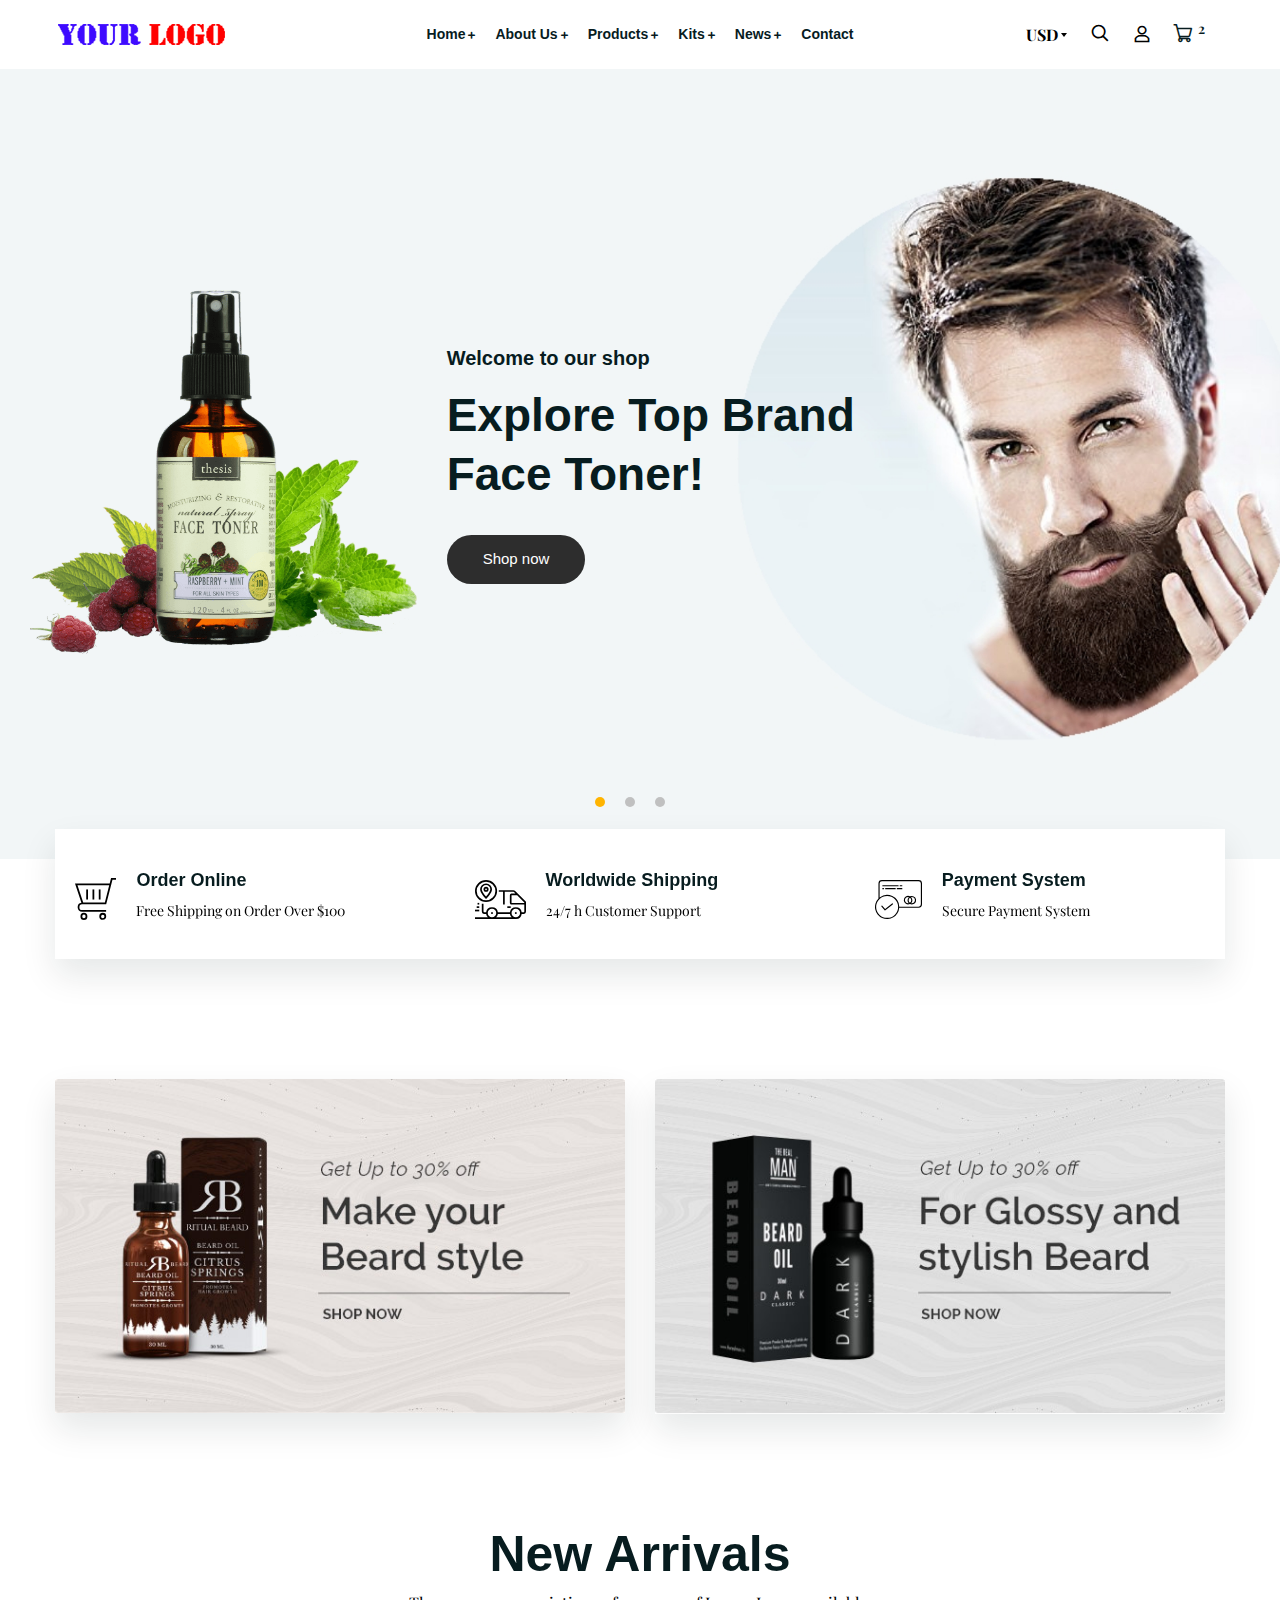
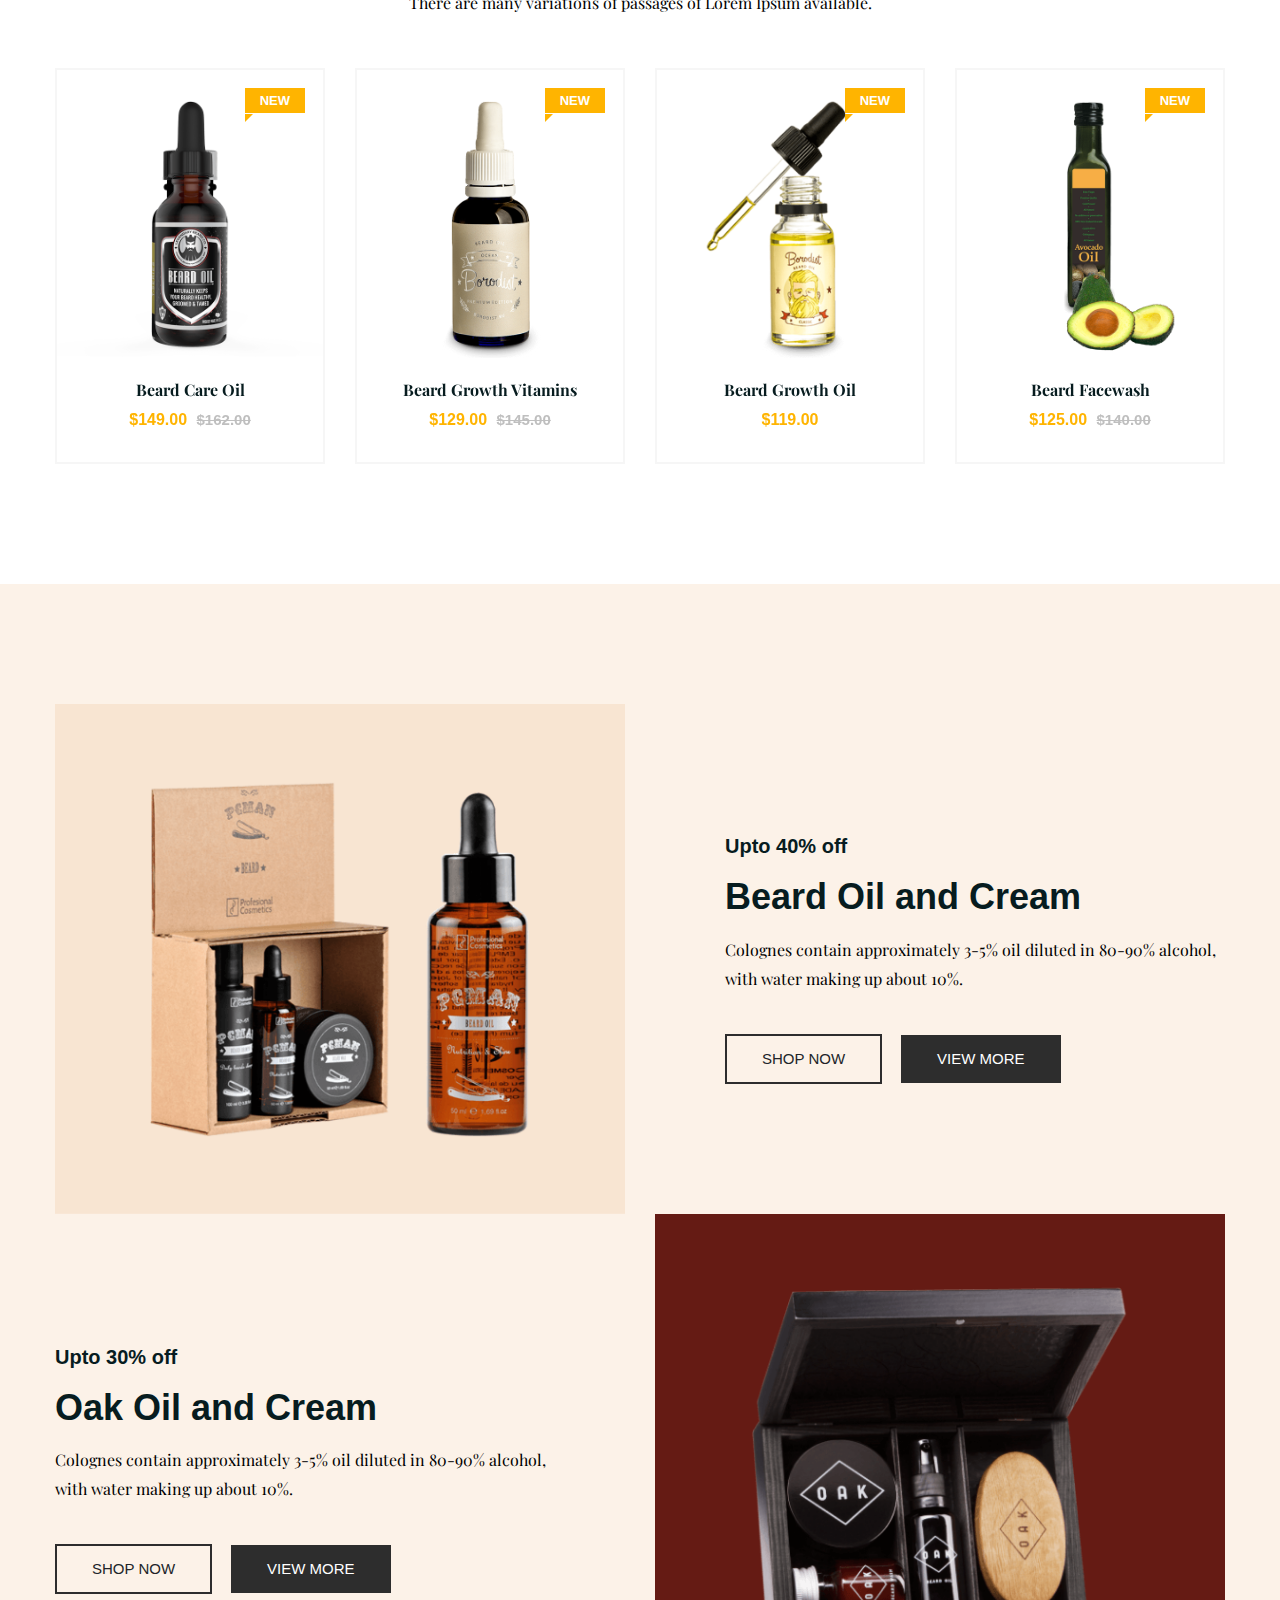
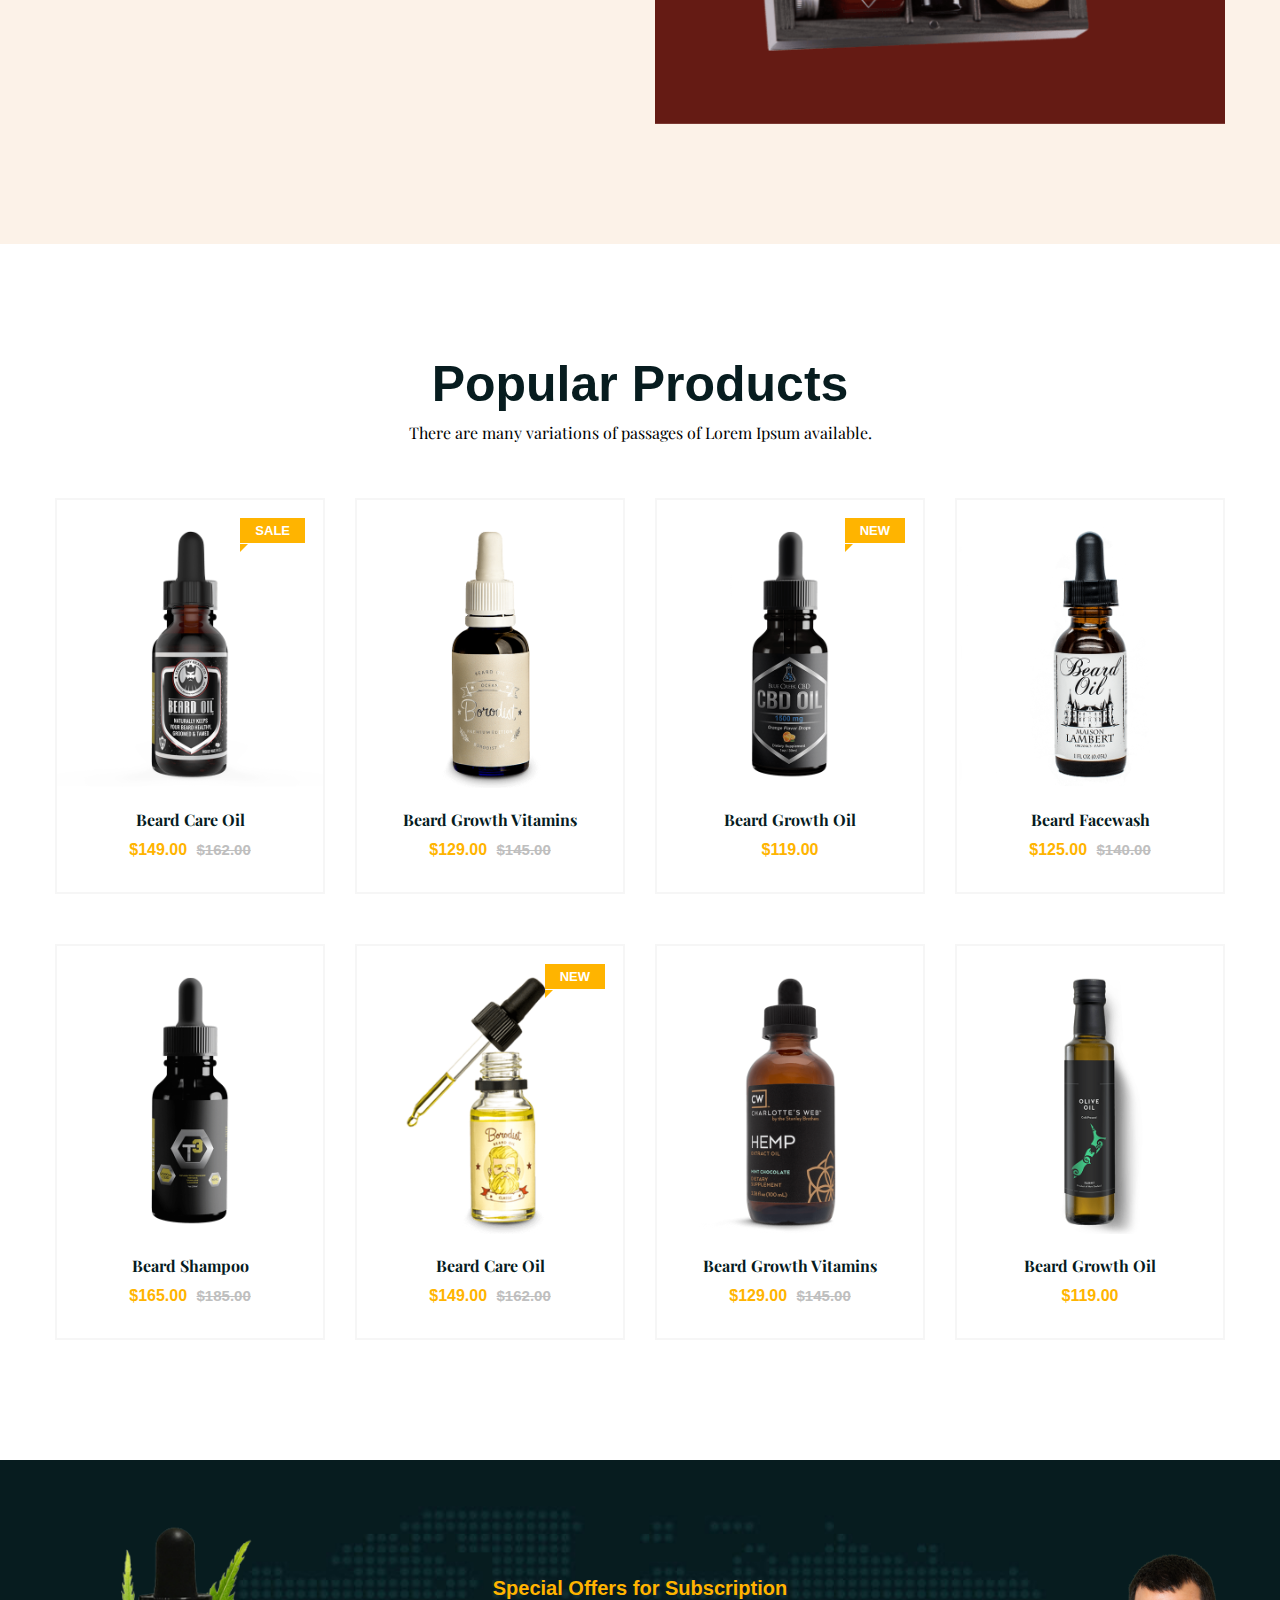
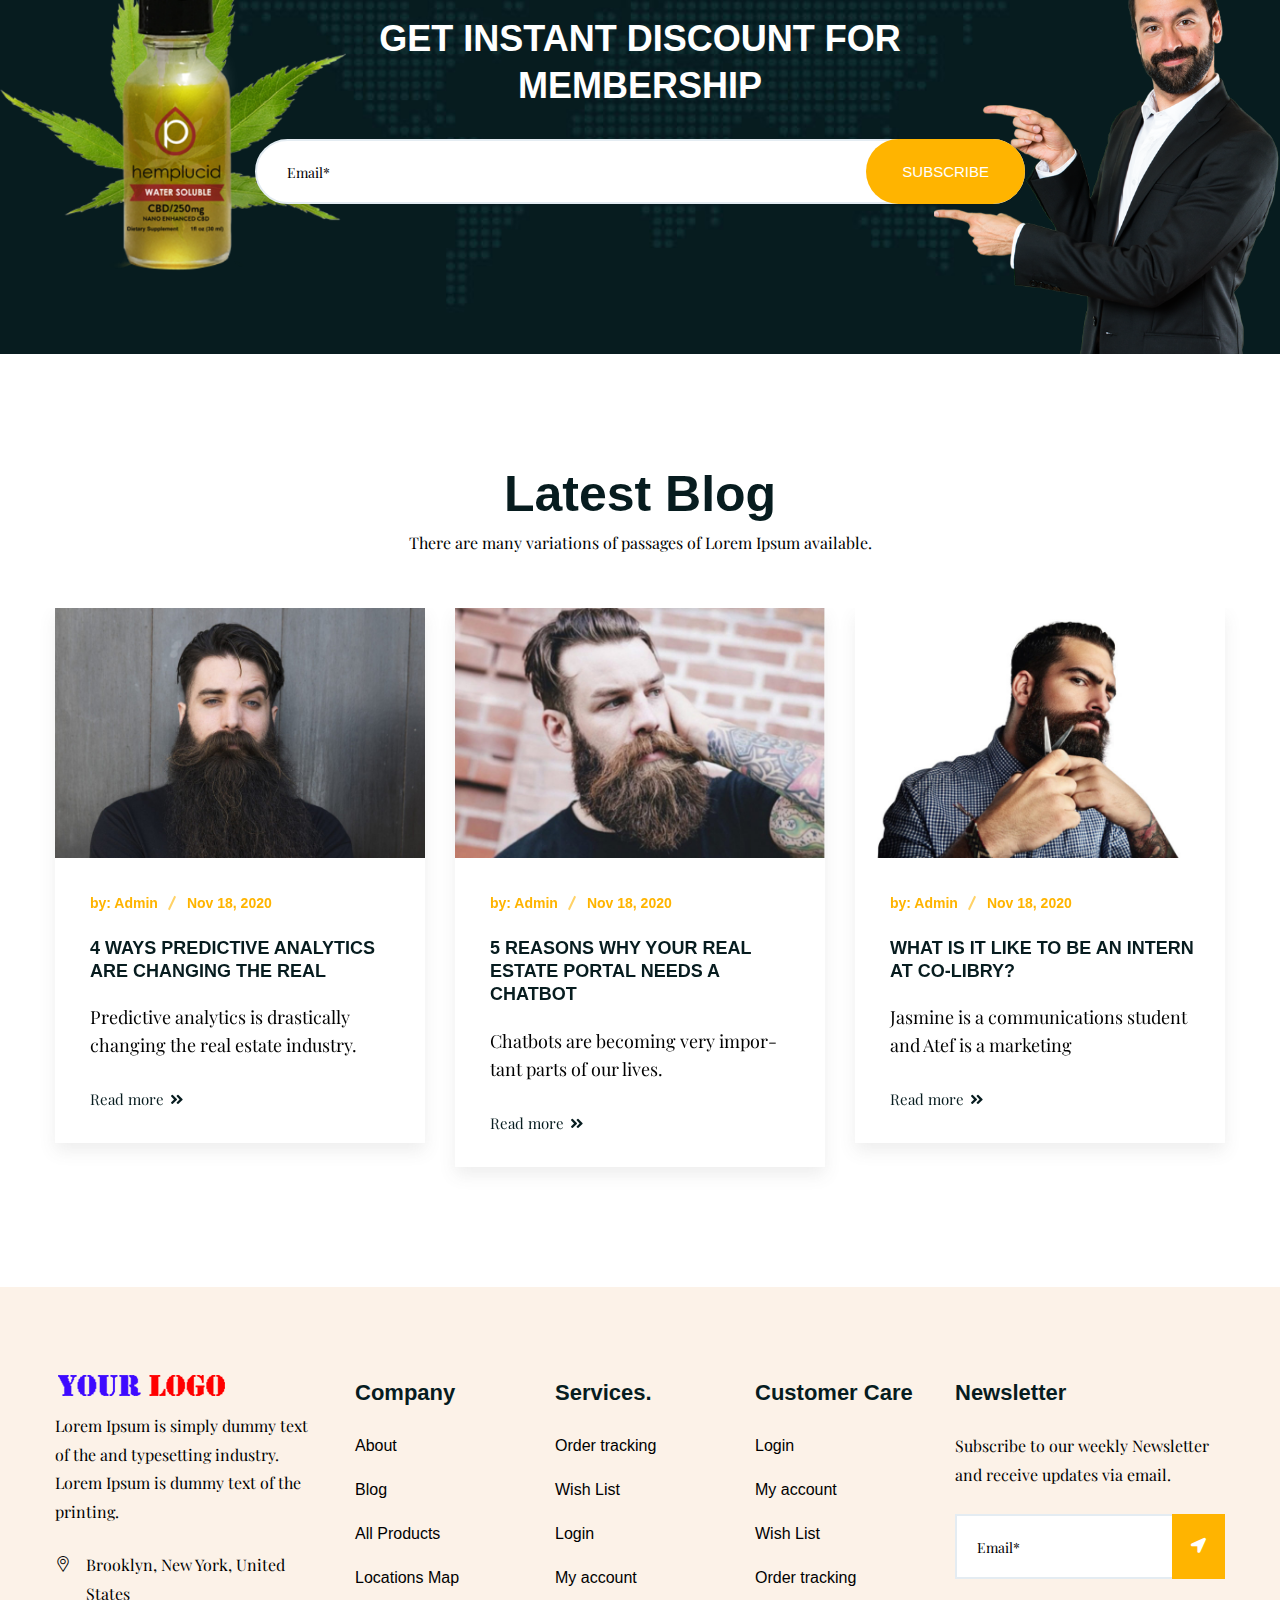
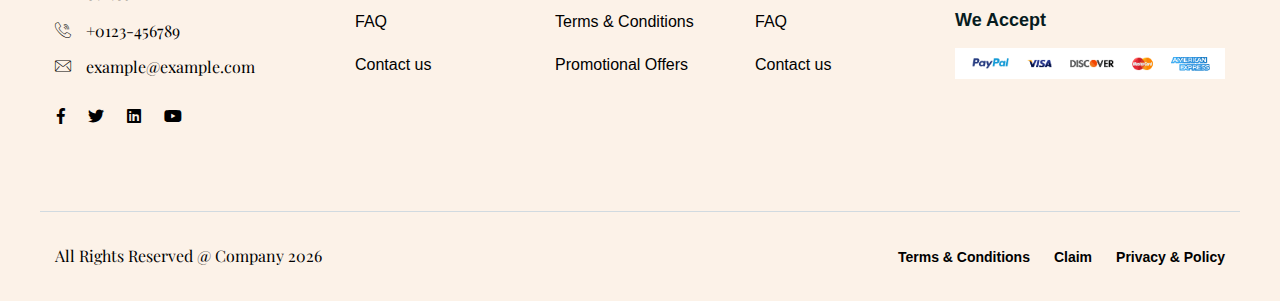
==== commit 1a586917: "Update index-2.html" ====
--- a/index-2.html
+++ b/index-2.html
@@ -22,11 +22,6 @@
 </head>
 
 <body>
-    <!--[if lte IE 9]>
-        <p class="browserupgrade">You are using an <strong>outdated</strong> browser. Please <a href="https://browsehappy.com/">upgrade your browser</a> to improve your experience and security.</p>
-    <![endif]-->
-
-    <!-- Add your site or application content here -->
 
 <!-- Body main wrapper start -->
 <div class="body-wrapper">
